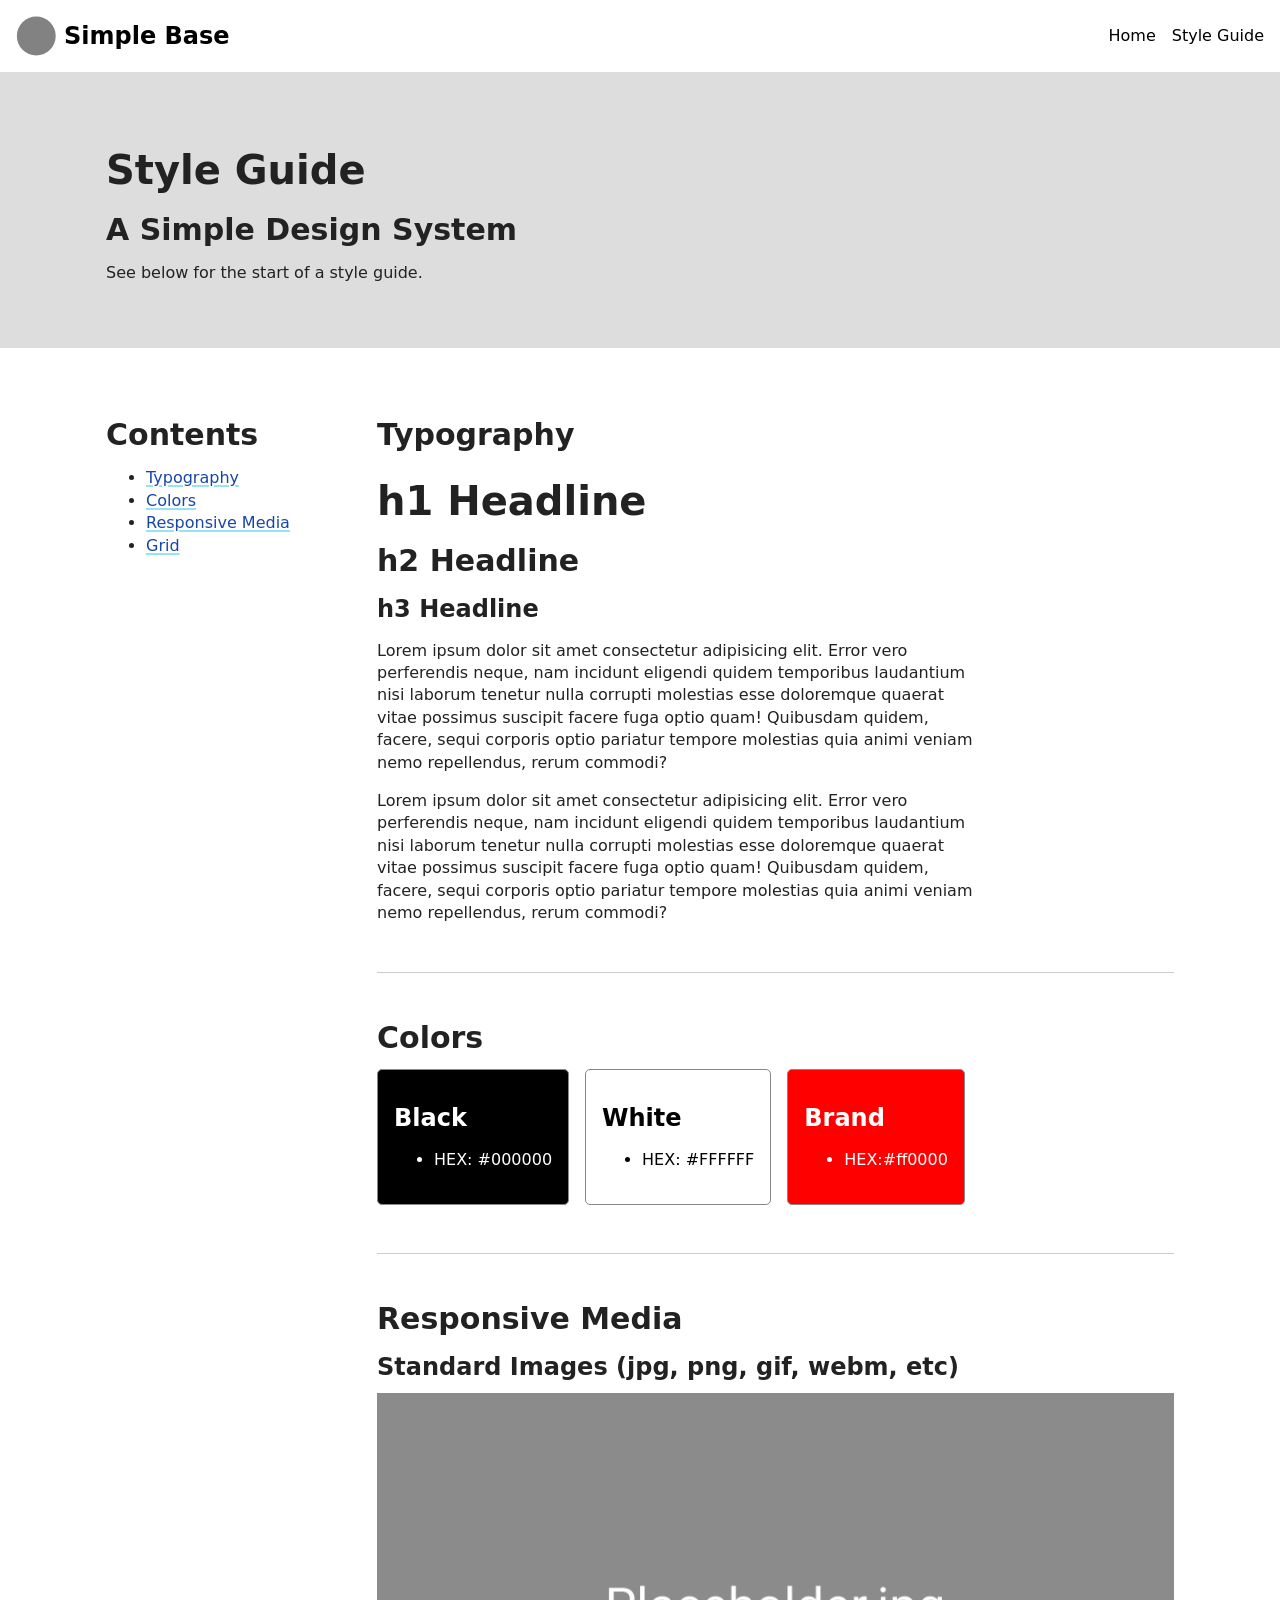
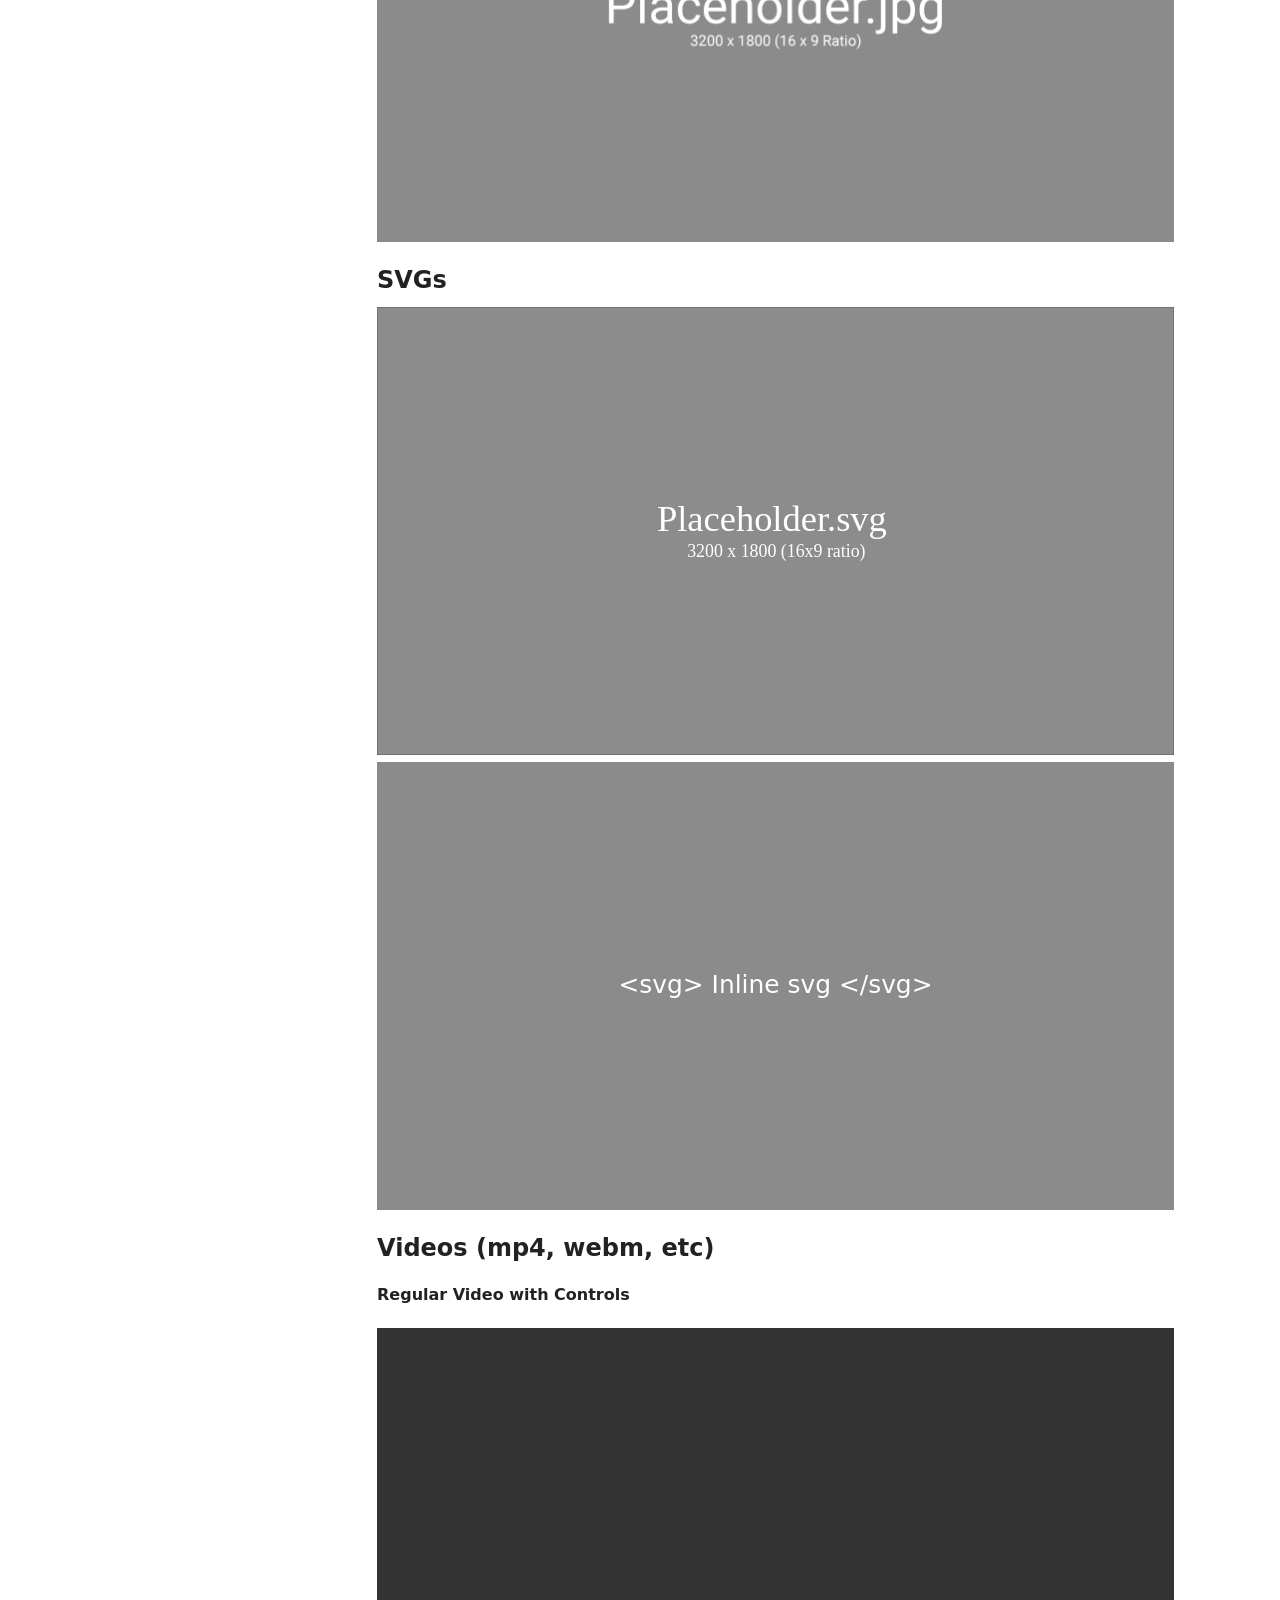
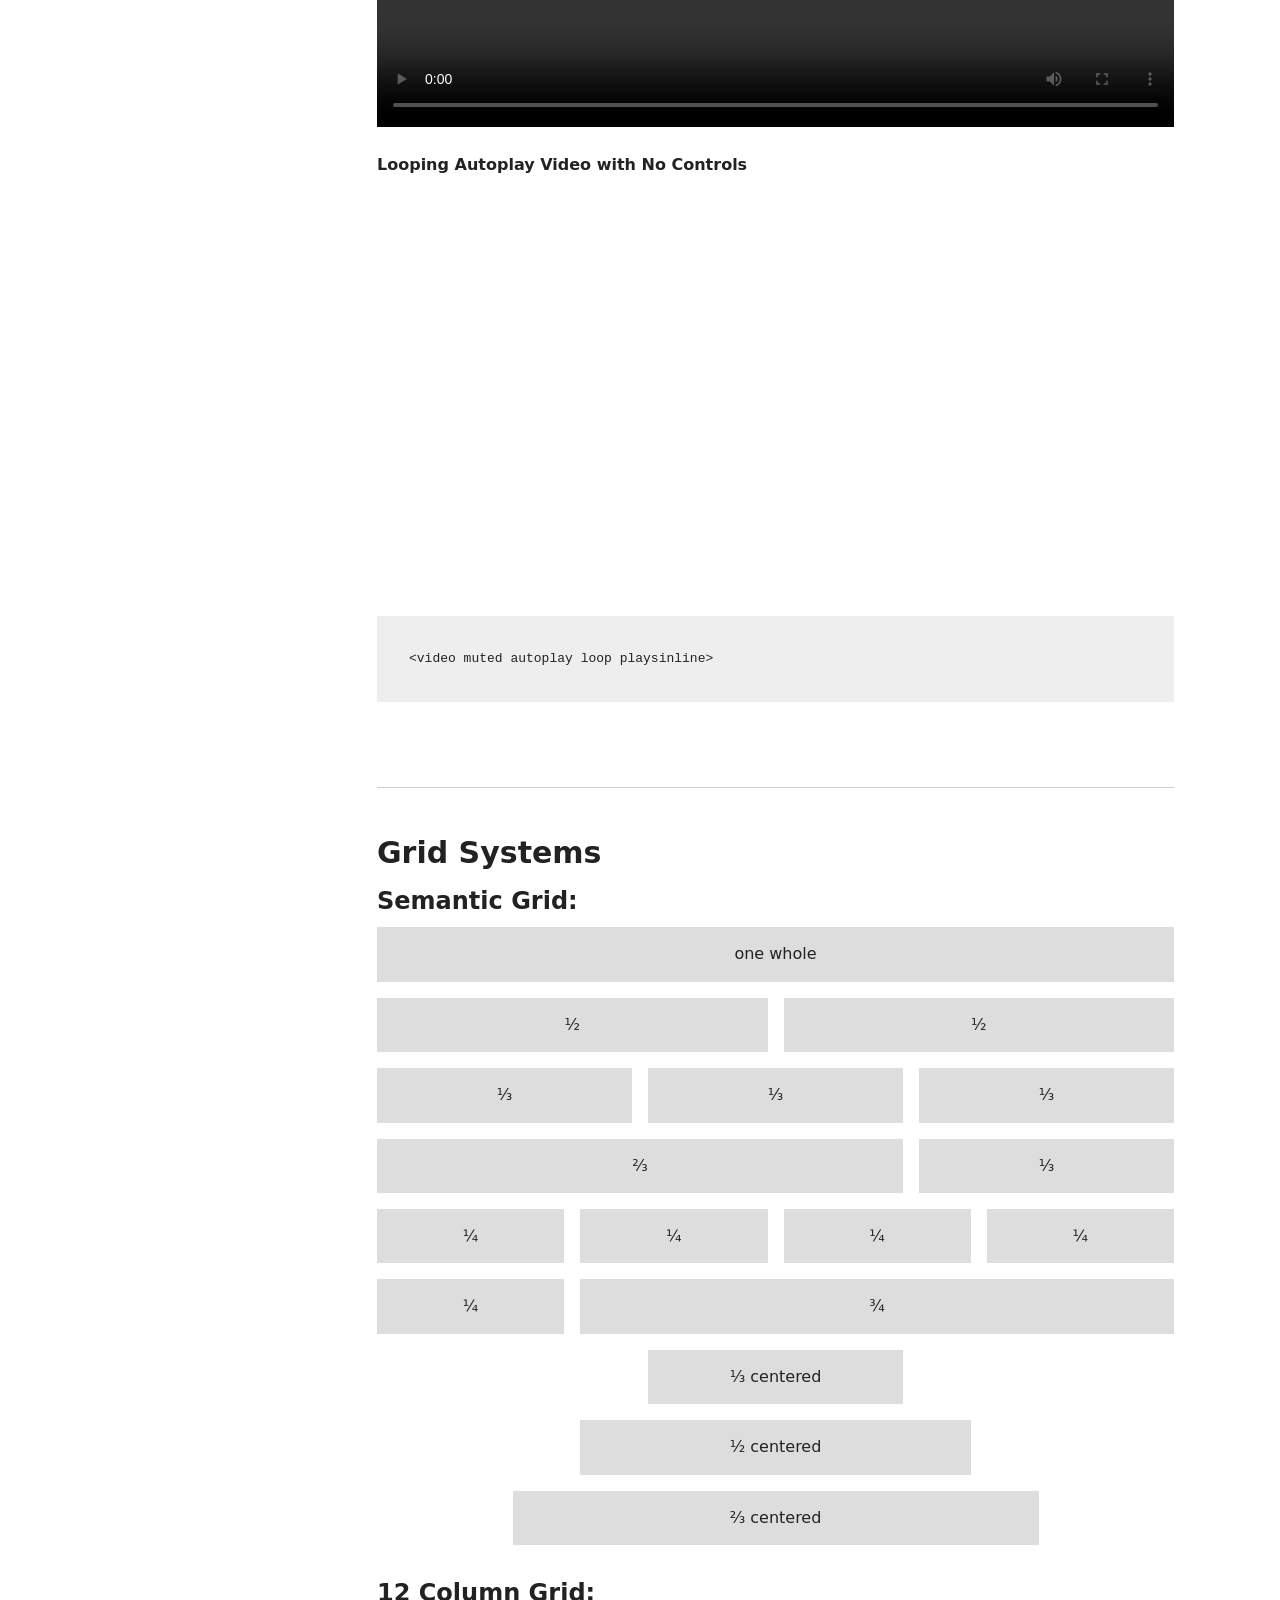
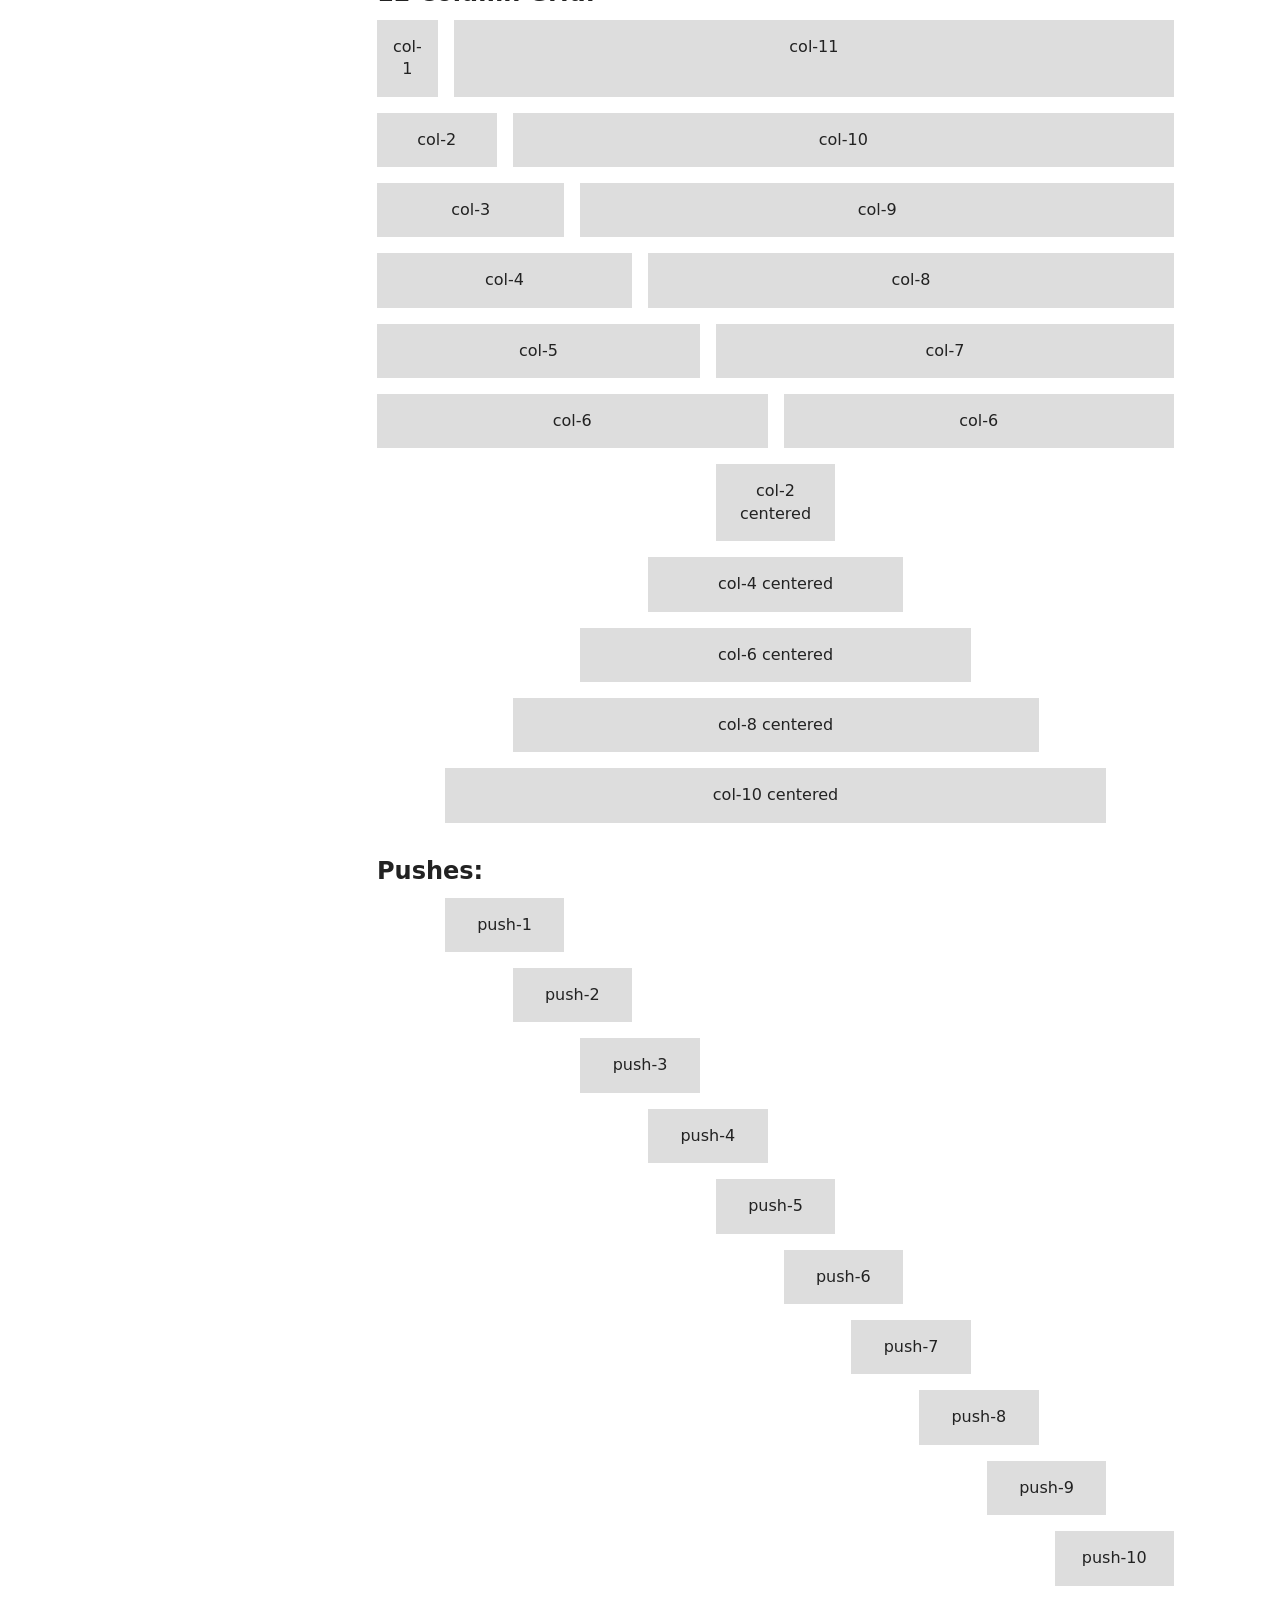
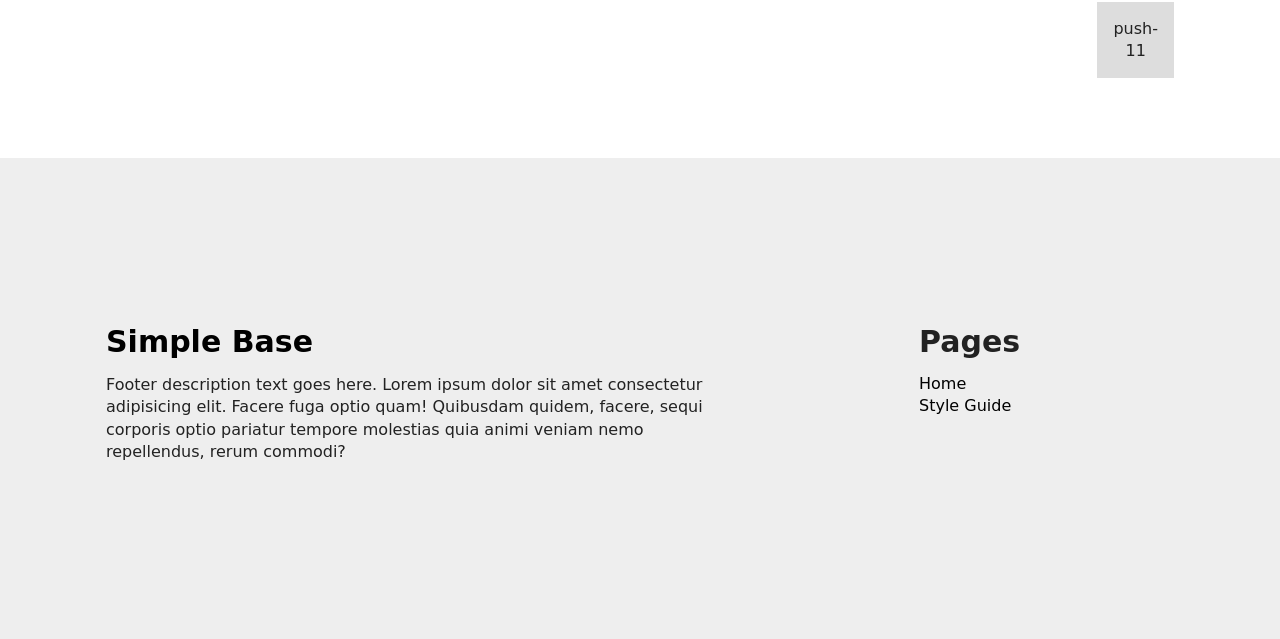
==== styleguide.html @ 4a8087c1 "init" ====
<!DOCTYPE html>
<html lang="en">

<head>
    <meta charset="UTF-8">
    <meta name="viewport" content="width=device-width, initial-scale=1.0">
    <title>Simple Base 2026 | Style Guide</title>
    <meta name="description" content="A simple HTML, CSS, and JS starter template.">

    <!-- MAIN CSS FILE -->
    <link rel="stylesheet" href="css/style.css">

</head>

<body>

    <header class="site-header">
        <div class="site-logo">
            <img src="media/logo.svg" alt="Simple Base Logo" width="40" height="40">
            <h1><a href="index.html">Simple Base</a></h1>
        </div>
        <nav class="site-nav">
            <ul>
                <li><a href="index.html">Home</a></li>
                <li><a href="styleguide.html">Style Guide</a></li>
            </ul>
        </nav>
    </header>

    <main>
        <section class="hero">
            <div class="container">
                <h1>Style Guide</h1>
                <h2>A Simple Design System</h2>
                <p>See below for the start of a style guide.</p>
            </div>
        </section>

        <section>

            <div class="container">
                <div class="row" style="--row-gap: 0;">

                    <!-- ASIDE SIDEBAT AREA -->
                    <div class="col-3">

                        <aside class="sidebar">
                            <nav>
                                <h2>Contents</h2>
                                <ul>
                                    <li><a href="#typography">Typography</a></li>
                                    <li><a href="#colors">Colors</a></li>
                                    <li><a href="#responsivemedia">Responsive Media</a></li>
                                    <li><a href="#grid">Grid</a></li>
                                </ul>
                            </nav>
                        </aside>

                    </div>

                    <!-- MAIN CONTENT AREA -->
                    <div class="col-9">

                        <h2 id="typography">Typography</h2>
                        <h1>h1 Headline</h1>
                        <h2>h2 Headline</h2>
                        <h3>h3 Headline</h3>
                        <p>Lorem ipsum dolor sit amet consectetur adipisicing elit. Error vero perferendis neque, nam
                            incidunt
                            eligendi
                            quidem temporibus laudantium nisi laborum tenetur nulla corrupti molestias esse doloremque
                            quaerat
                            vitae
                            possimus suscipit facere fuga optio quam! Quibusdam quidem, facere, sequi corporis optio
                            pariatur
                            tempore
                            molestias quia animi veniam nemo repellendus, rerum commodi?</p>
                        <p>Lorem ipsum dolor sit amet consectetur adipisicing elit. Error vero perferendis neque, nam
                            incidunt
                            eligendi
                            quidem temporibus laudantium nisi laborum tenetur nulla corrupti molestias esse doloremque
                            quaerat
                            vitae
                            possimus suscipit facere fuga optio quam! Quibusdam quidem, facere, sequi corporis optio
                            pariatur
                            tempore
                            molestias quia animi veniam nemo repellendus, rerum commodi?</p>

                        <hr>
                        <h2 id="colors">Colors</h2>

                        <div class="card-group">

                            <div class="card" style="--card-background-color: #000; --card-text-color: #fff;">
                                <h3>Black</h3>
                                <ul>
                                    <li>HEX: #000000</li>
                                </ul>
                            </div>
                            <div class="card" style="--card-background-color: #fff; --card-text-color: #000;">
                                <h3>White</h3>
                                <ul>
                                    <li>HEX: #FFFFFF</li>
                                </ul>
                            </div>
                            <div class="card" style="--card-background-color: #f00; --card-text-color: #fff;">
                                <h3>Brand</h3>
                                <ul>
                                    <li>HEX:#ff0000</li>
                                </ul>
                            </div>
                        </div>


                        <hr>

                        <h2 id="responsivemedia">Responsive Media</h2>

                        <h3>Standard Images (jpg, png, gif, webm, etc)</h3>
                        <img src="media/placeholder-3200x1800.jpg" alt="Placeholder Image" width="3200" height="1800">


                        <h3>SVGs</h3>
                        <img src="media/placeholder-3200x1800.svg" alt="Placeholder SVG" width="3200" height="1800">
                        <svg width="3200" height="1800" viewBox="0 0 3200 1800" xmlns="http://www.w3.org/2000/svg">
                            <rect width="3200" height="1800" fill="#8b8b8b" />
                            <text x="50%" y="50%" dominant-baseline="middle" text-anchor="middle" font-size="100"
                                fill="#fff">&lt;svg&gt; Inline
                                svg &lt;/svg&gt;</text>
                        </svg>

                        <h3>Videos (mp4, webm, etc)</h3>

                        <h4>Regular Video with Controls</h4>
                        <video width="1920" height="1080" controls>
                            <source src="media/placeholder-1920x1080.mp4" type="video/mp4">
                        </video>

                        <h4>Looping Autoplay Video with No Controls</h4>
                        <video width="1920" height="1080" muted autoplay loop playsinline>
                            <source src="media/placeholder-1920x1080.mp4" type="video/mp4">
                        </video>
                        <pre><code>
&lt;video muted autoplay loop playsinline&gt;
                        </code>
                        </pre>

                        <hr>

                        <h2 id="grid">Grid Systems</h2>

                        <div class="demo">

                            <h3>Semantic Grid:</h3>

                            <div class="row">
                                <div class="one-whole">one whole</div>
                            </div>

                            <div class="row">
                                <div class="one-half">&frac12;</div>
                                <div class="one-half">&frac12;</div>
                            </div>

                            <div class="row">
                                <div class="one-third">&frac13;</div>
                                <div class="one-third">&frac13;</div>
                                <div class="one-third">&frac13;</div>
                            </div>

                            <div class="row">
                                <div class="two-thirds">&frac23;</div>
                                <div class="one-third">&frac13;</div>
                            </div>

                            <div class="row">
                                <div class="one-fourth">&frac14;</div>
                                <div class="one-fourth">&frac14;</div>
                                <div class="one-fourth">&frac14;</div>
                                <div class="one-fourth">&frac14;</div>
                            </div>

                            <div class="row">
                                <div class="one-fourth">&frac14;</div>
                                <div class="three-fourths">&frac34;</div>
                            </div>

                            <div class="row">
                                <div class="one-third centered">&frac13; centered</div>
                            </div>

                            <div class="row">
                                <div class="one-half centered">&frac12; centered</div>
                            </div>

                            <div class="row">
                                <div class="two-thirds centered">&frac23; centered</div>
                            </div>

                            <h3>12 Column Grid:</h3>
                            <div class="row">
                                <div class="col-1">col-1</div>
                                <div class="col-11">col-11</div>
                            </div>

                            <div class="row">
                                <div class="col-2">col-2</div>
                                <div class="col-10">col-10</div>
                            </div>

                            <div class="row">
                                <div class="col-3">col-3</div>
                                <div class="col-9">col-9</div>
                            </div>

                            <div class="row">
                                <div class="col-4">col-4</div>
                                <div class="col-8">col-8</div>
                            </div>

                            <div class="row">
                                <div class="col-5">col-5</div>
                                <div class="col-7">col-7</div>
                            </div>

                            <div class="row">
                                <div class="col-6">col-6</div>
                                <div class="col-6">col-6</div>
                            </div>

                            <div class="row">
                                <div class="col-2 centered">col-2 centered</div>
                            </div>

                            <div class="row">
                                <div class="col-4 centered">col-4 centered</div>
                            </div>

                            <div class="row">
                                <div class="col-6 centered">col-6 centered</div>
                            </div>

                            <div class="row">
                                <div class="col-8 centered">col-8 centered</div>
                            </div>

                            <div class="row">
                                <div class="col-10 centered">col-10 centered</div>
                            </div>

                            <h3>Pushes:</h3>

                            <div class="row">
                                <div class="col-2 push-1">push-1</div>
                            </div>

                            <div class="row">
                                <div class="col-2 push-2">push-2</div>
                            </div>

                            <div class="row">
                                <div class="col-2 push-3">push-3</div>
                            </div>

                            <div class="row">
                                <div class="col-2 push-4">push-4</div>
                            </div>

                            <div class="row">
                                <div class="col-2 push-5">push-5</div>
                            </div>

                            <div class="row">
                                <div class="col-2 push-6">push-6</div>
                            </div>

                            <div class="row">
                                <div class="col-2 push-7">push-7</div>
                            </div>

                            <div class="row">
                                <div class="col-2 push-8">push-8</div>
                            </div>

                            <div class="row">
                                <div class="col-2 push-9">push-9</div>
                            </div>

                            <div class="row">
                                <div class="col-2 push-10">push-10</div>
                            </div>

                            <div class="row">
                                <div class="col-1 push-11">push-11</div>
                            </div>

                        </div>


                    </div>

                </div>
            </div>


        </section>

    </main>

    <footer class="site-footer">
        <div class="container">
            <div class="row">
                <div class="col-9">
                    <div class="footer-about">
                        <h2><a href="index.html">Simple Base</a></h2>
                        <p>Footer description text goes here. Lorem ipsum dolor sit amet consectetur adipisicing elit.
                            Facere
                            fuga
                            optio quam! Quibusdam quidem, facere, sequi corporis optio pariatur
                            tempore
                            molestias quia animi veniam nemo repellendus, rerum commodi?</p>
                    </div>
                </div>
                <div class="col-3">
                    <h2>Pages</h2>
                    <nav class="footer-nav">
                        <ul>
                            <li><a href="index.html">Home</a></li>
                            <li><a href="styleguide.html">Style Guide</a></li>
                        </ul>
                    </nav>
                </div>
            </div>


        </div>
    </footer>

    <!-- MAIN JS FILE -->
    <script src="js/script.js"></script>

</body>

</html>
---- css/style.css ----
/* TABLE OF CONTENTS / CSS PARTIALS */

/* -----------------------------------------------*/
/* ------------- GLOBALS -------------------------*/
/* -----------------------------------------------*/

@import url('partials/global-variables.css');
/* ---- SET MAIN COLORS, FONTS, SIZING UNITS */

@import url('partials/global-resets.css');
/* ---- BODY MARGIN, BOX-SIZING, & SMOOTH SCROLLING */

@import url('partials/global-colors.css');
/* ---- SET MAIN TEXT COLOR, BODY BG COLOR, LINK COLORS */

@import url('partials/global-typography.css');
/* ---- SET MAIN BODY FONT, HEADING FONTS, SIZES, LINE HEIGHTS, etc */

@import url('partials/global-media.css');
/* ---- RESPONSIVE IMAGES, SVG's, and VIDEO */

@import url('partials/global-helpers.css');
/* ---- HIDE-VISUALLY, CENTER TEXT, ETC */


/* -----------------------------------------------*/
/* ------------- LAYOUT --------------------------*/
/* -----------------------------------------------*/

@import url('partials/global-containers.css');
@import url('partials/global-grid.css');

/* -----------------------------------------------*/
/* ------------- STRUCTURE -----------------------*/
/* -----------------------------------------------*/

@import url('partials/global-structure.css');

/* -----------------------------------------------*/
/* ------------- COMPONENTS ----------------------*/
/* -----------------------------------------------*/

@import url('partials/ui-buttons.css');
@import url('partials/ui-cards.css');

/* -----------------------------------------------*/
/* ------------- ANIMATIONS ----------------------*/
/* -----------------------------------------------*/

/* @import url('partials/animations.css'); */

/* -----------------------------------------------*/
/* ------------- CUSTOM STYLES -------------------*/
/* -----------------------------------------------*/
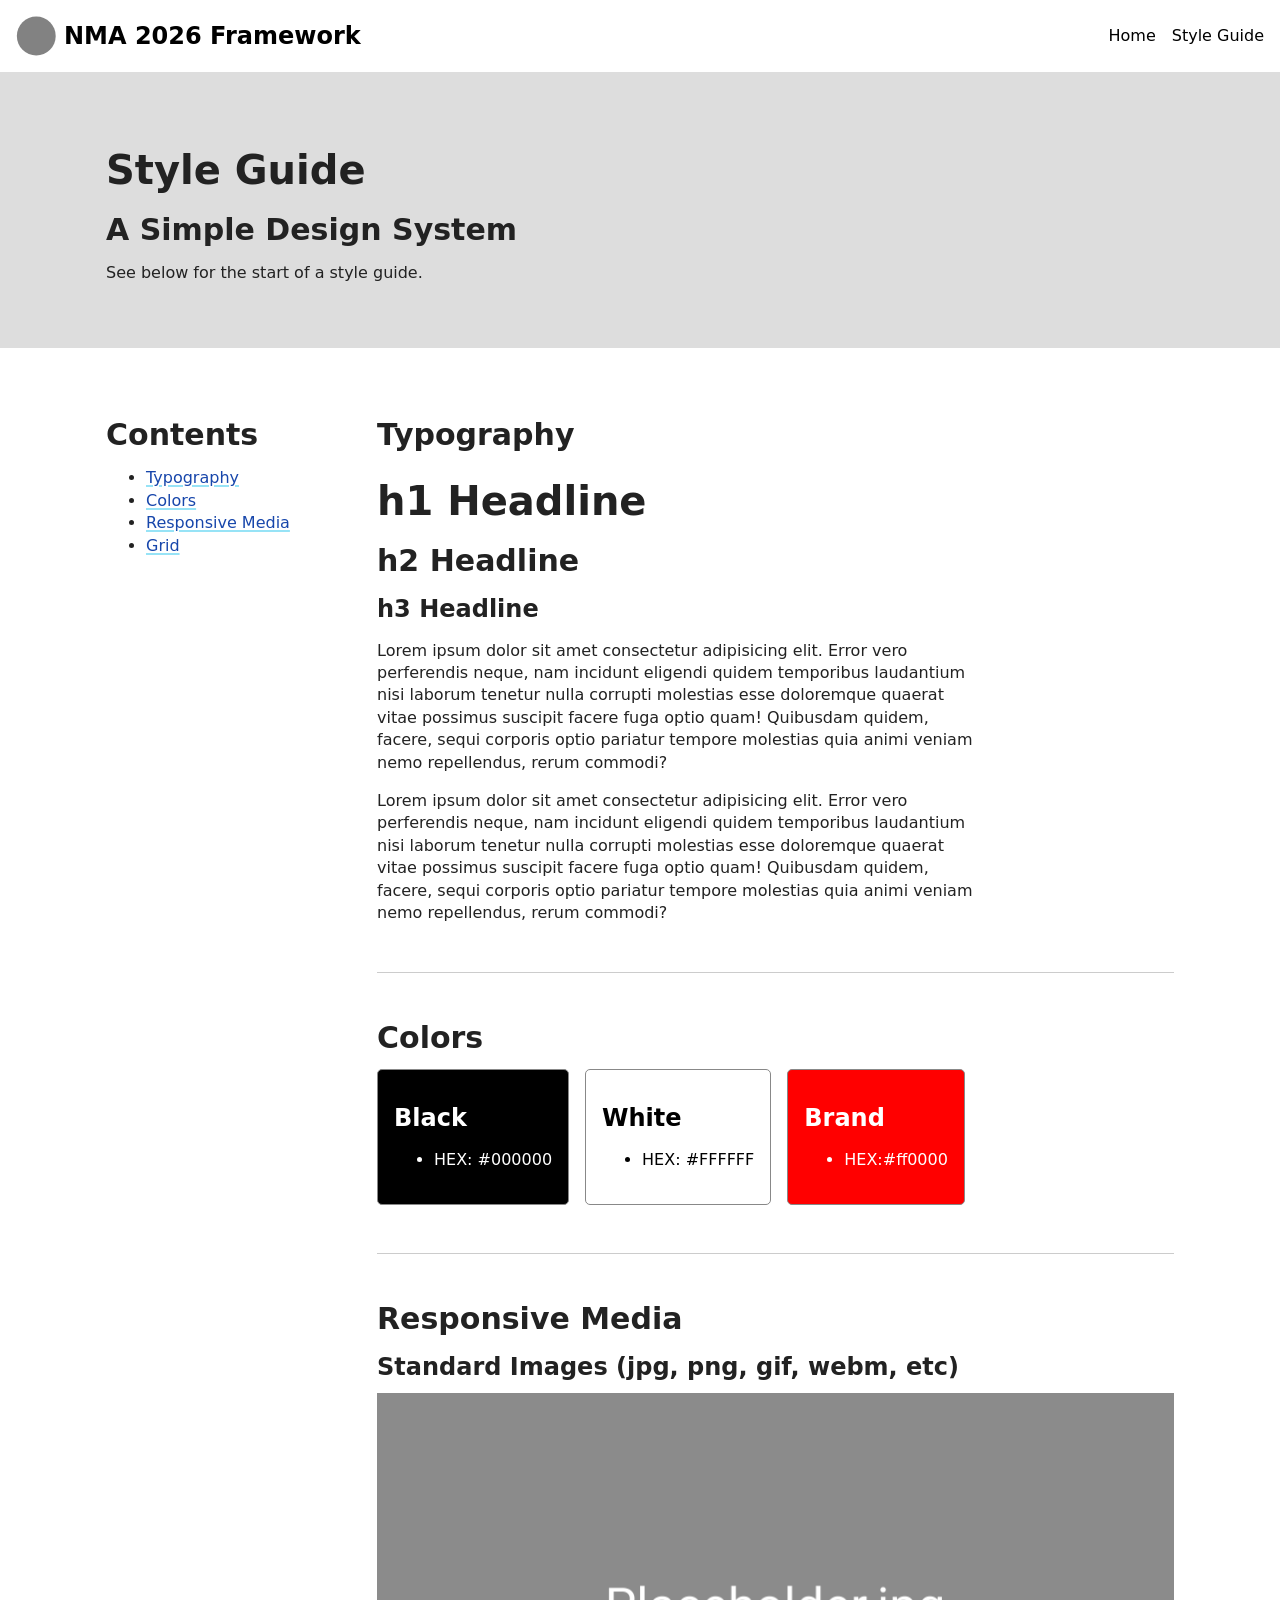
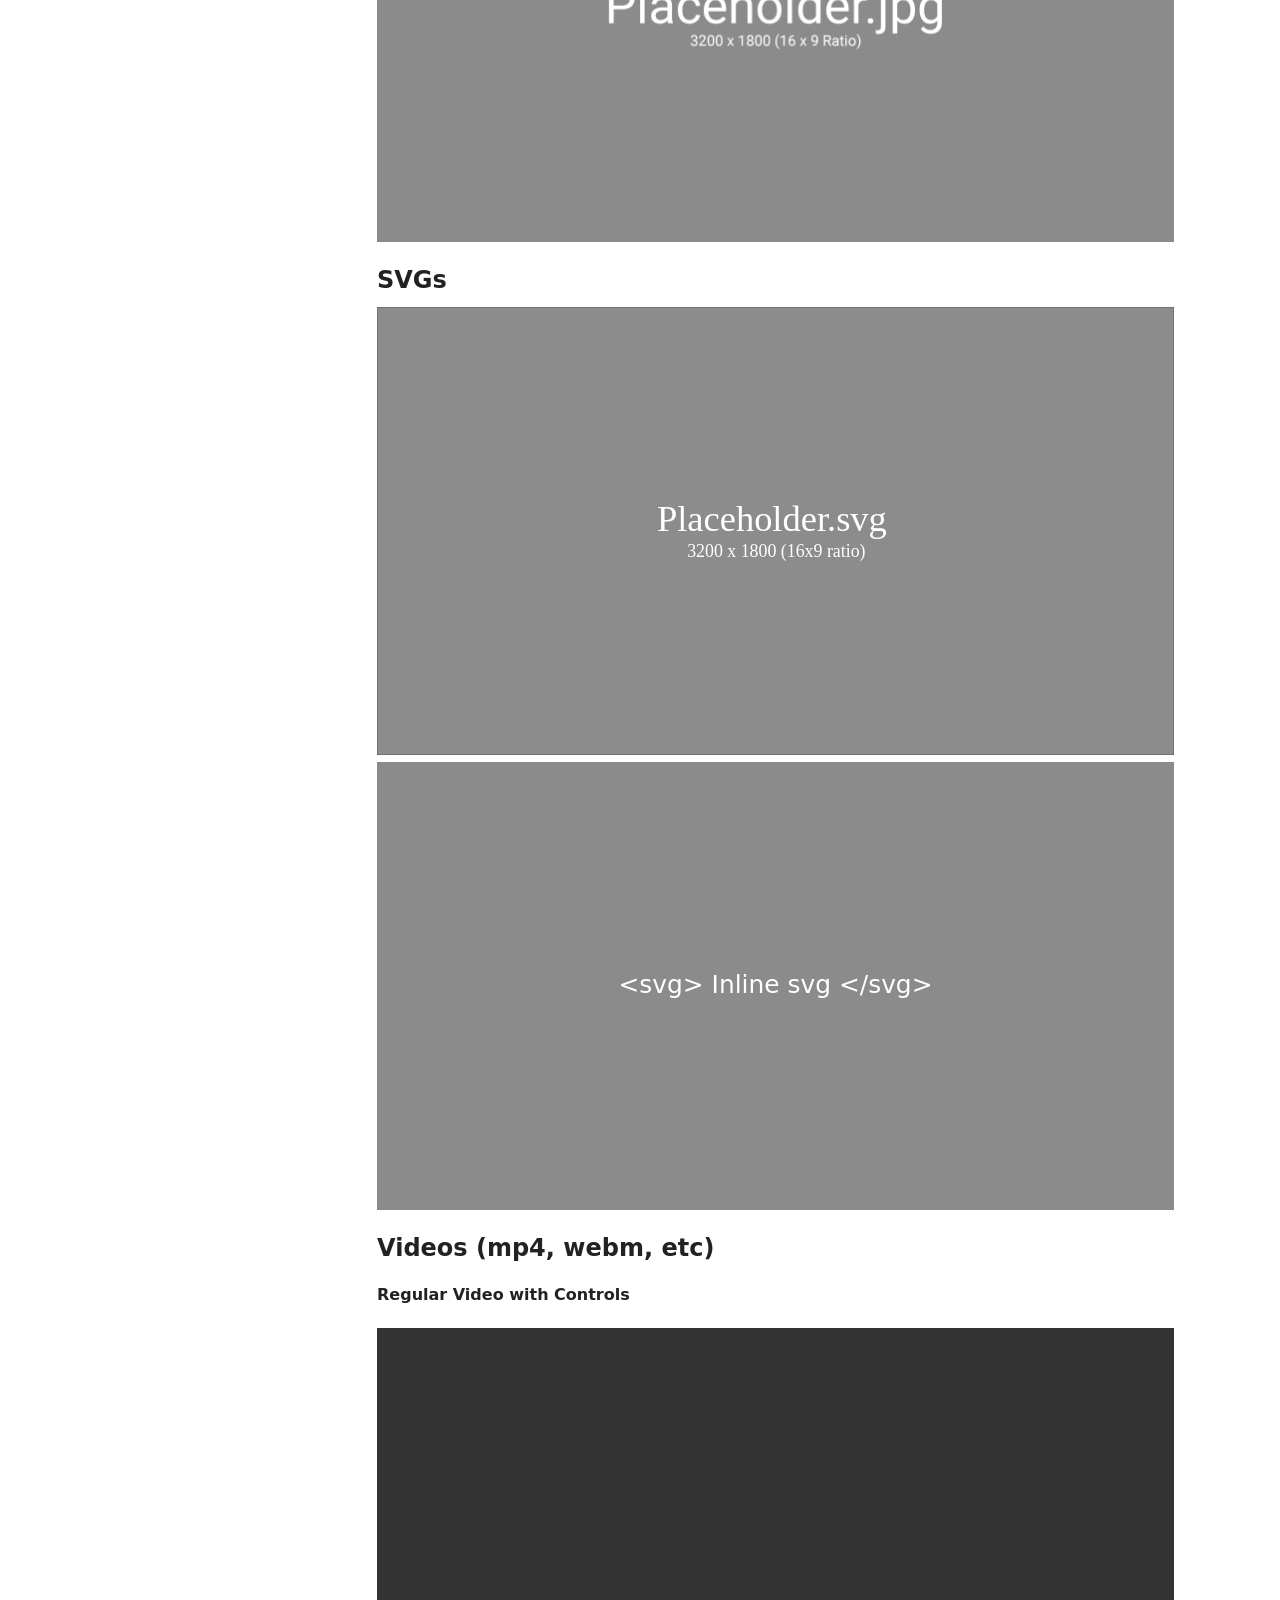
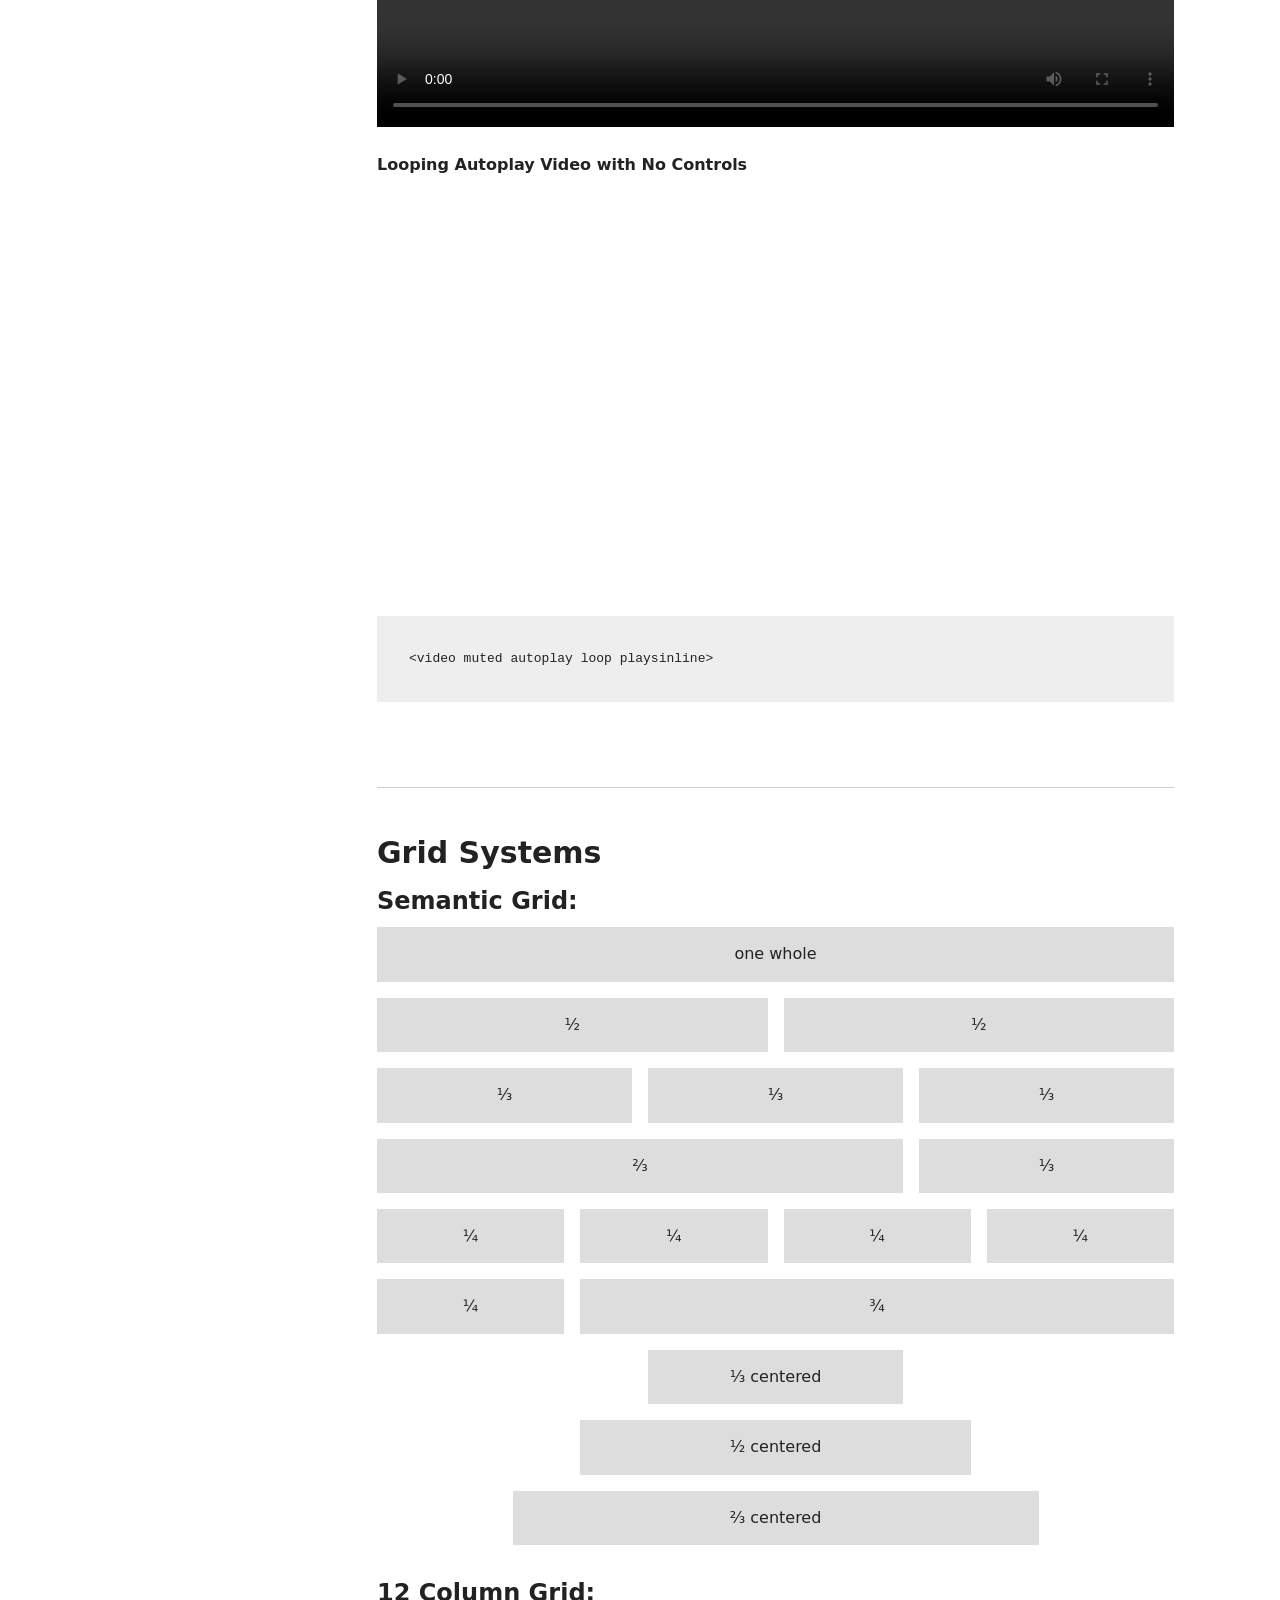
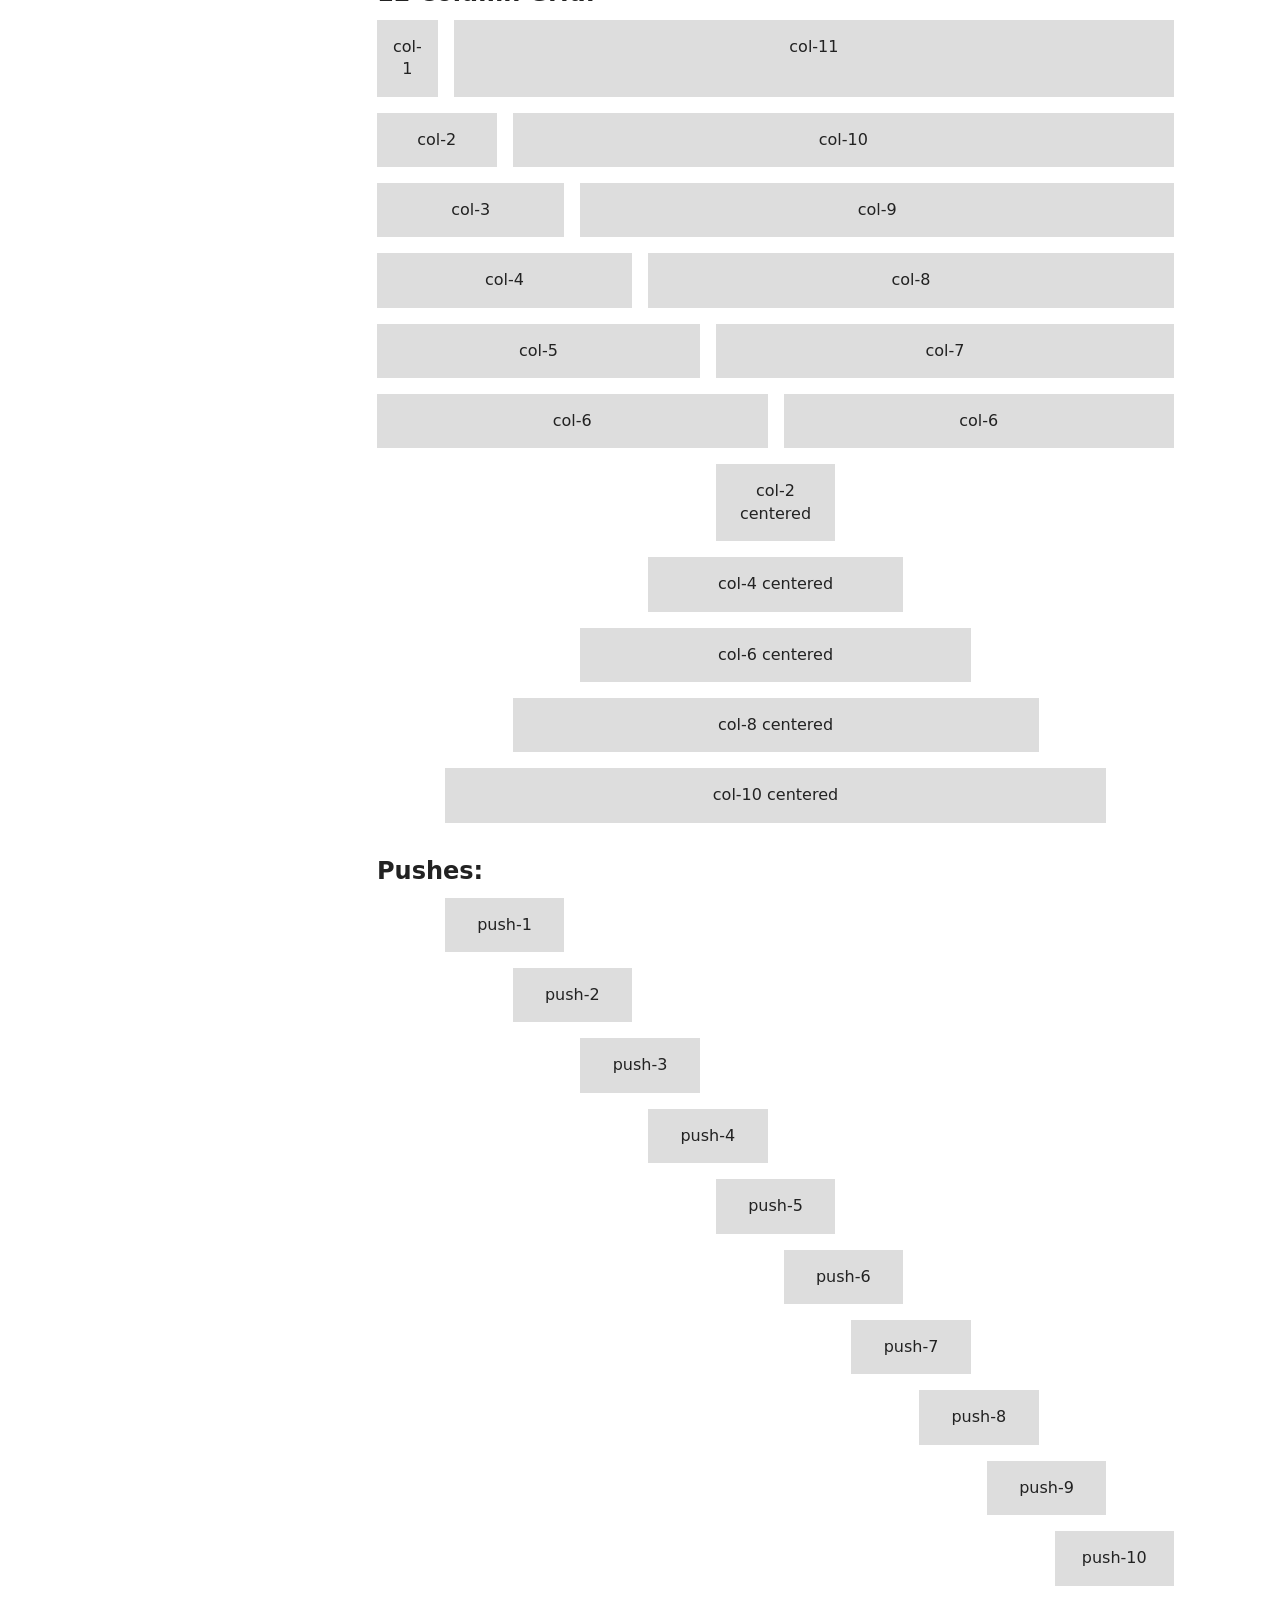
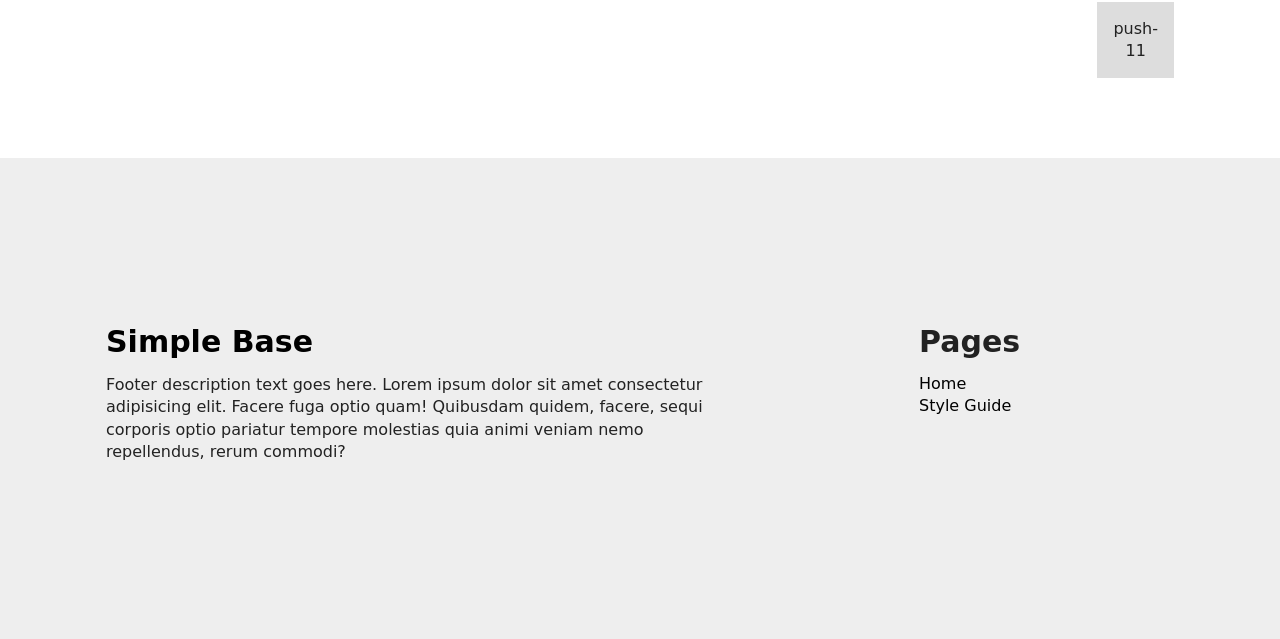
==== commit 41464367: "Update titles and logos to reflect NMA 2026 Framework branding" ====
--- a/styleguide.html
+++ b/styleguide.html
@@ -16,10 +16,18 @@
 
     <header class="site-header">
         <div class="site-logo">
-            <img src="media/logo.svg" alt="Simple Base Logo" width="40" height="40">
-            <h1><a href="index.html">Simple Base</a></h1>
+            <img src="media/logo.svg" alt="NMA 2026 Framework Logo" width="40" height="40">
+            <h1><a href="index.html">NMA 2026 Framework</a></h1>
         </div>
-        <nav class="site-nav">
+        <nav class="site-nav mobile-menu" data-navstate="closed">
+            <button class="menu-button">
+                <svg class="menu-button-navicon rotate-to-x squish-to-x" width="30" height="24">
+                    <rect class="top-line" x="0" y="0" height="4" width="30"></rect>
+                    <rect class="mid-line" x="0" y="10" height="4" width="30"></rect>
+                    <rect class="bot-line" x="0" y="20" height="4" width="30"></rect>
+                </svg>
+                <span class="menu-button-text">Menu</span>
+            </button>
             <ul>
                 <li><a href="index.html">Home</a></li>
                 <li><a href="styleguide.html">Style Guide</a></li>
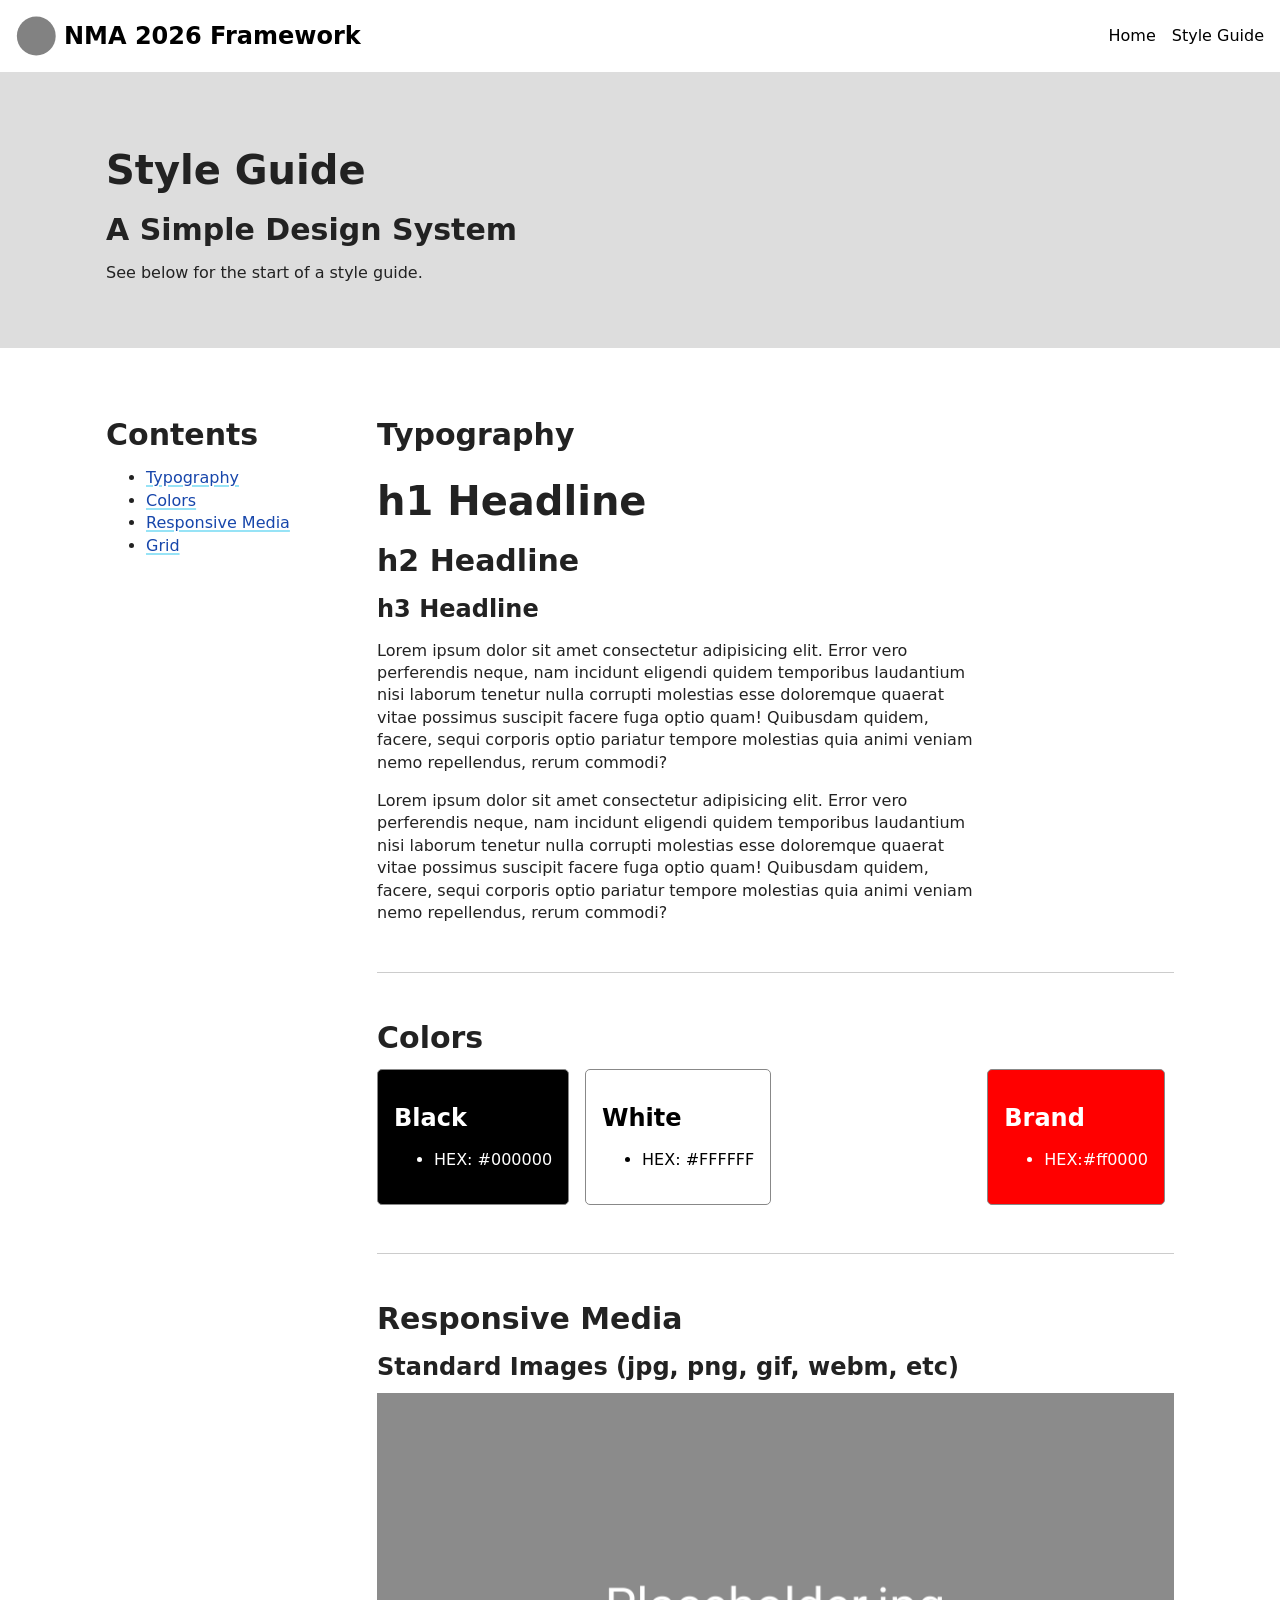
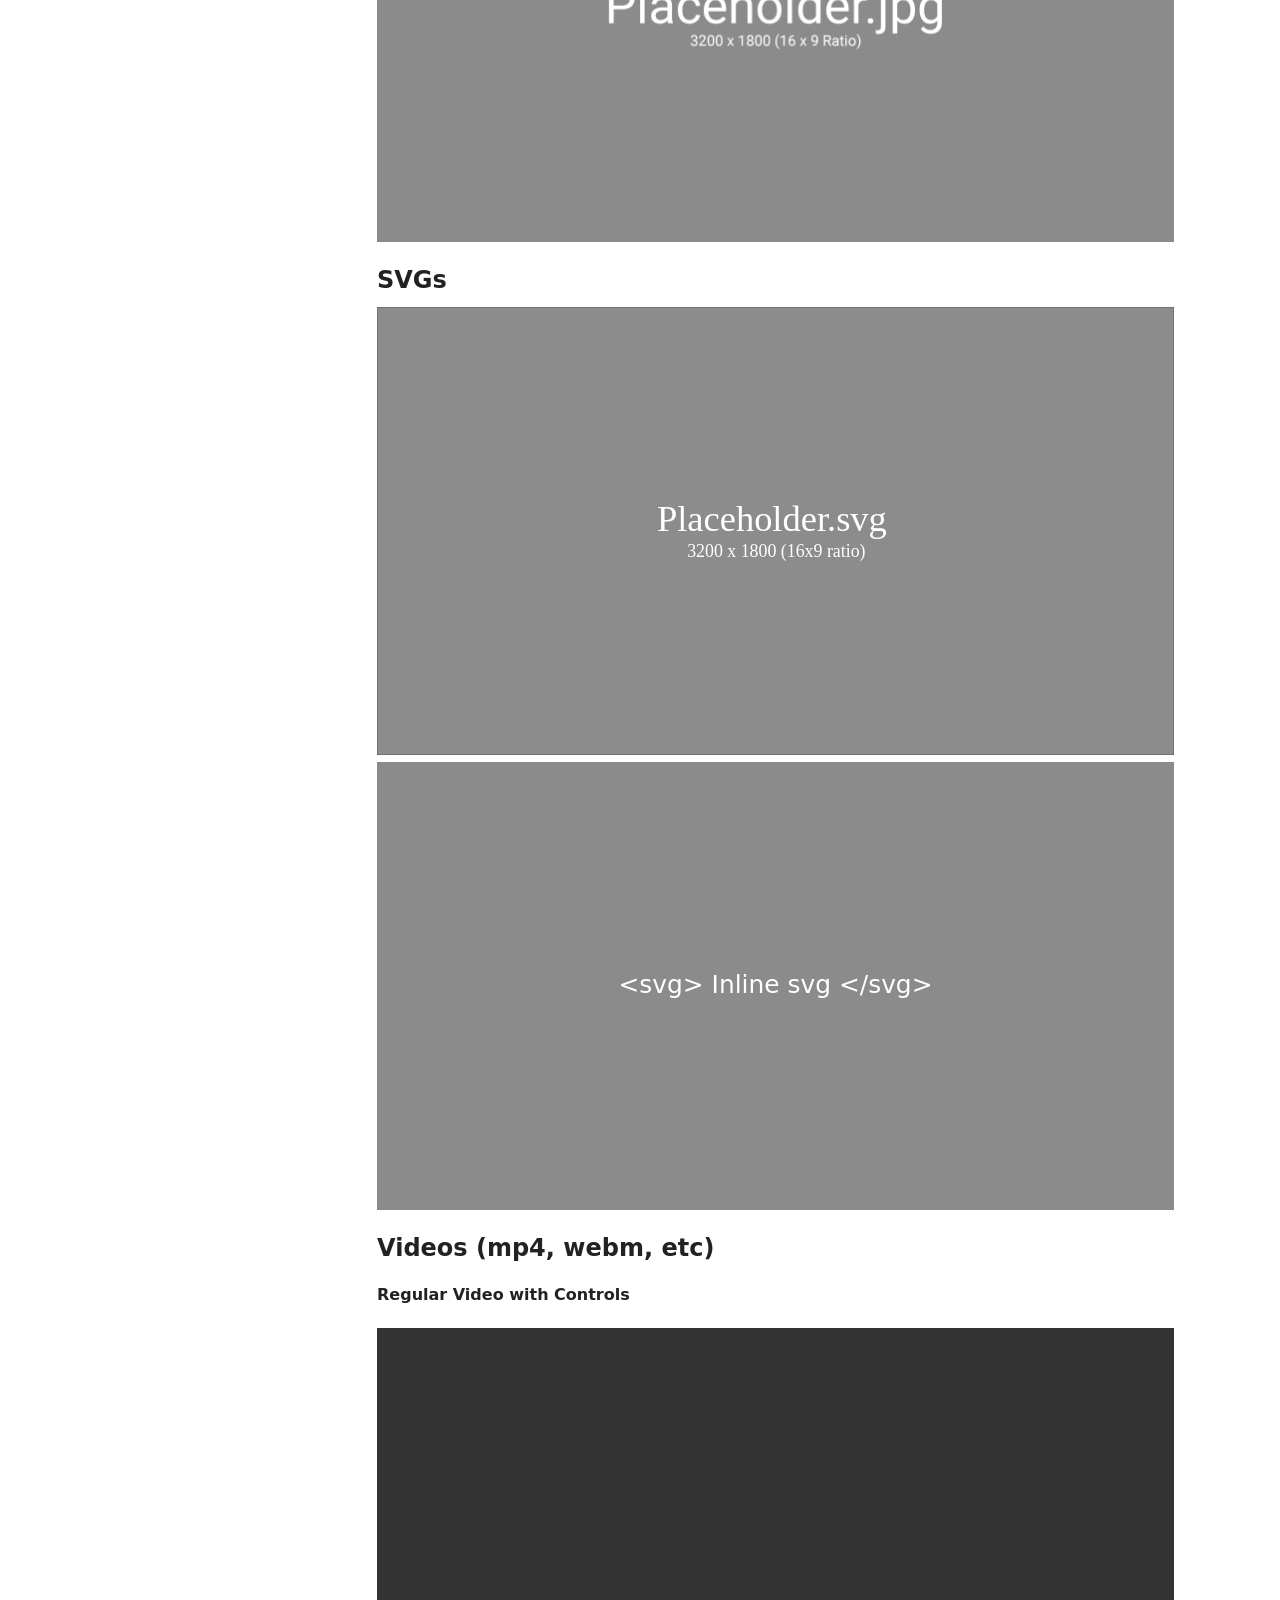
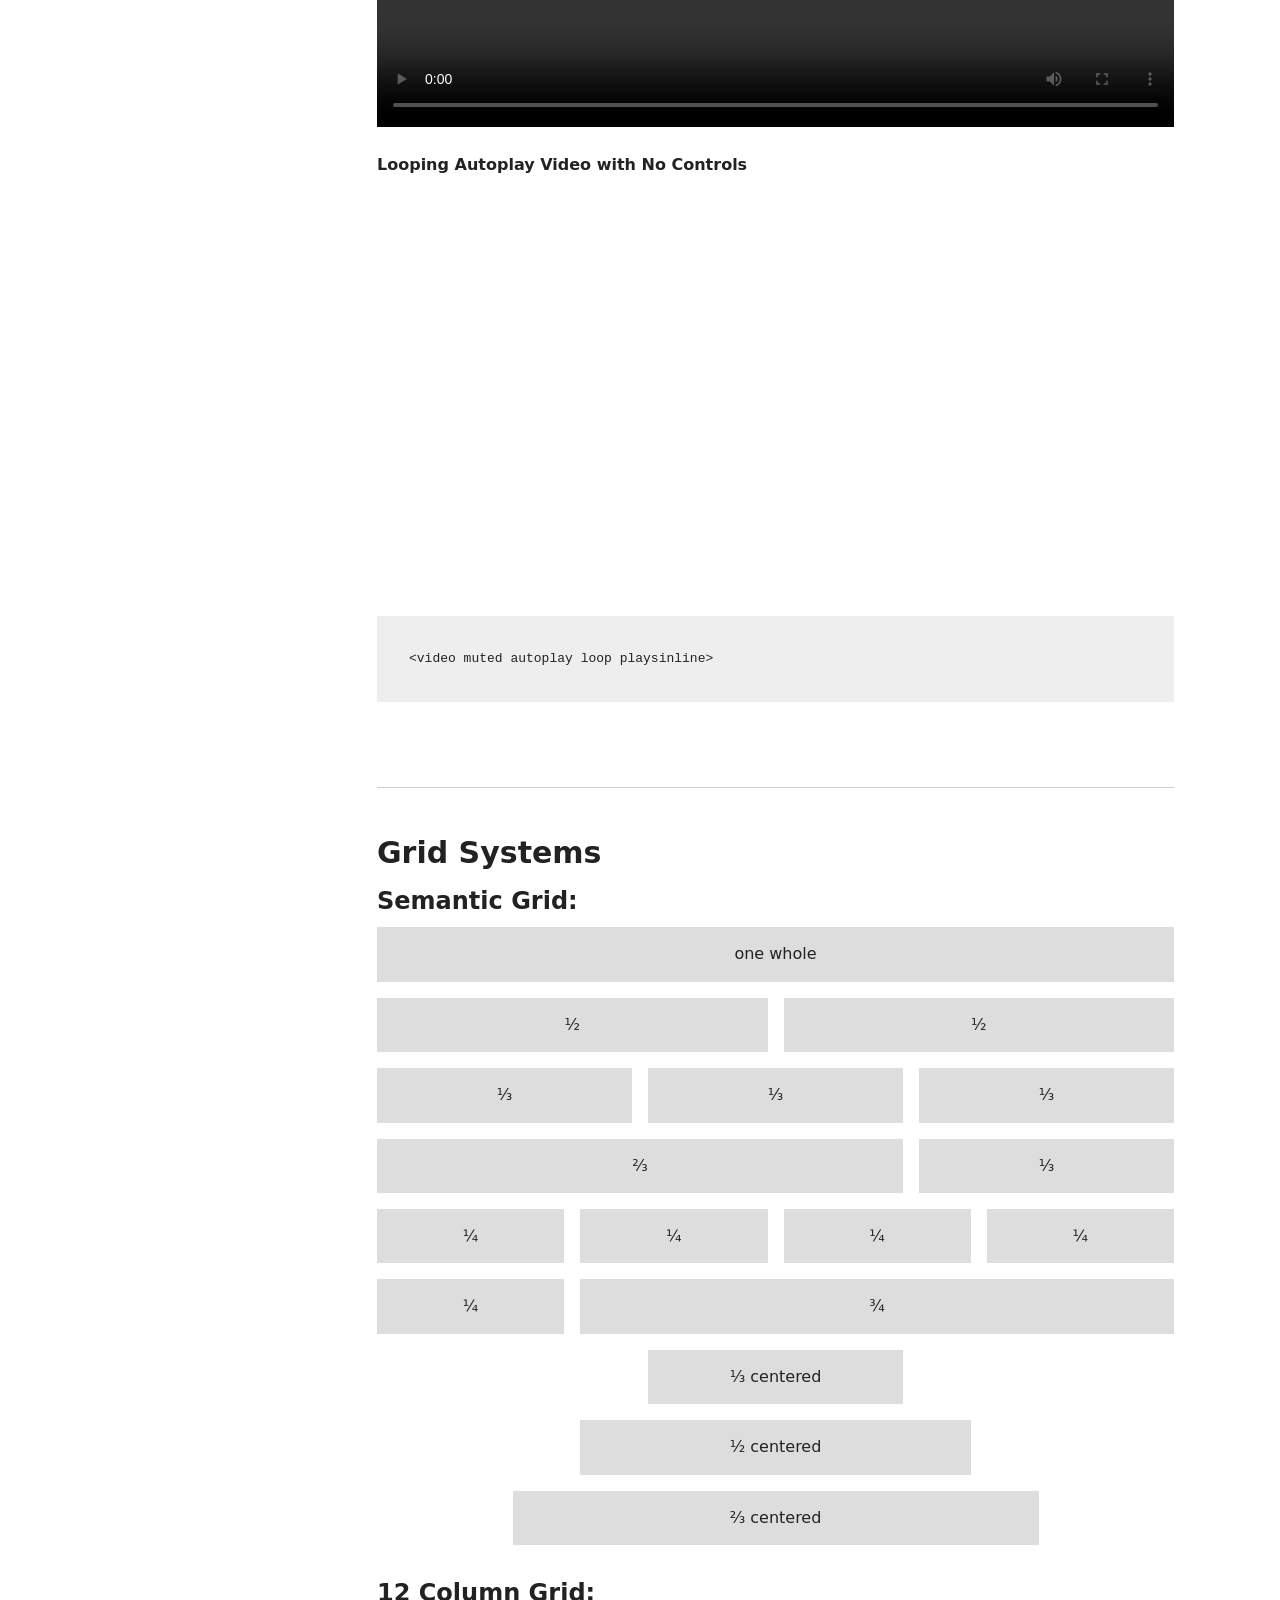
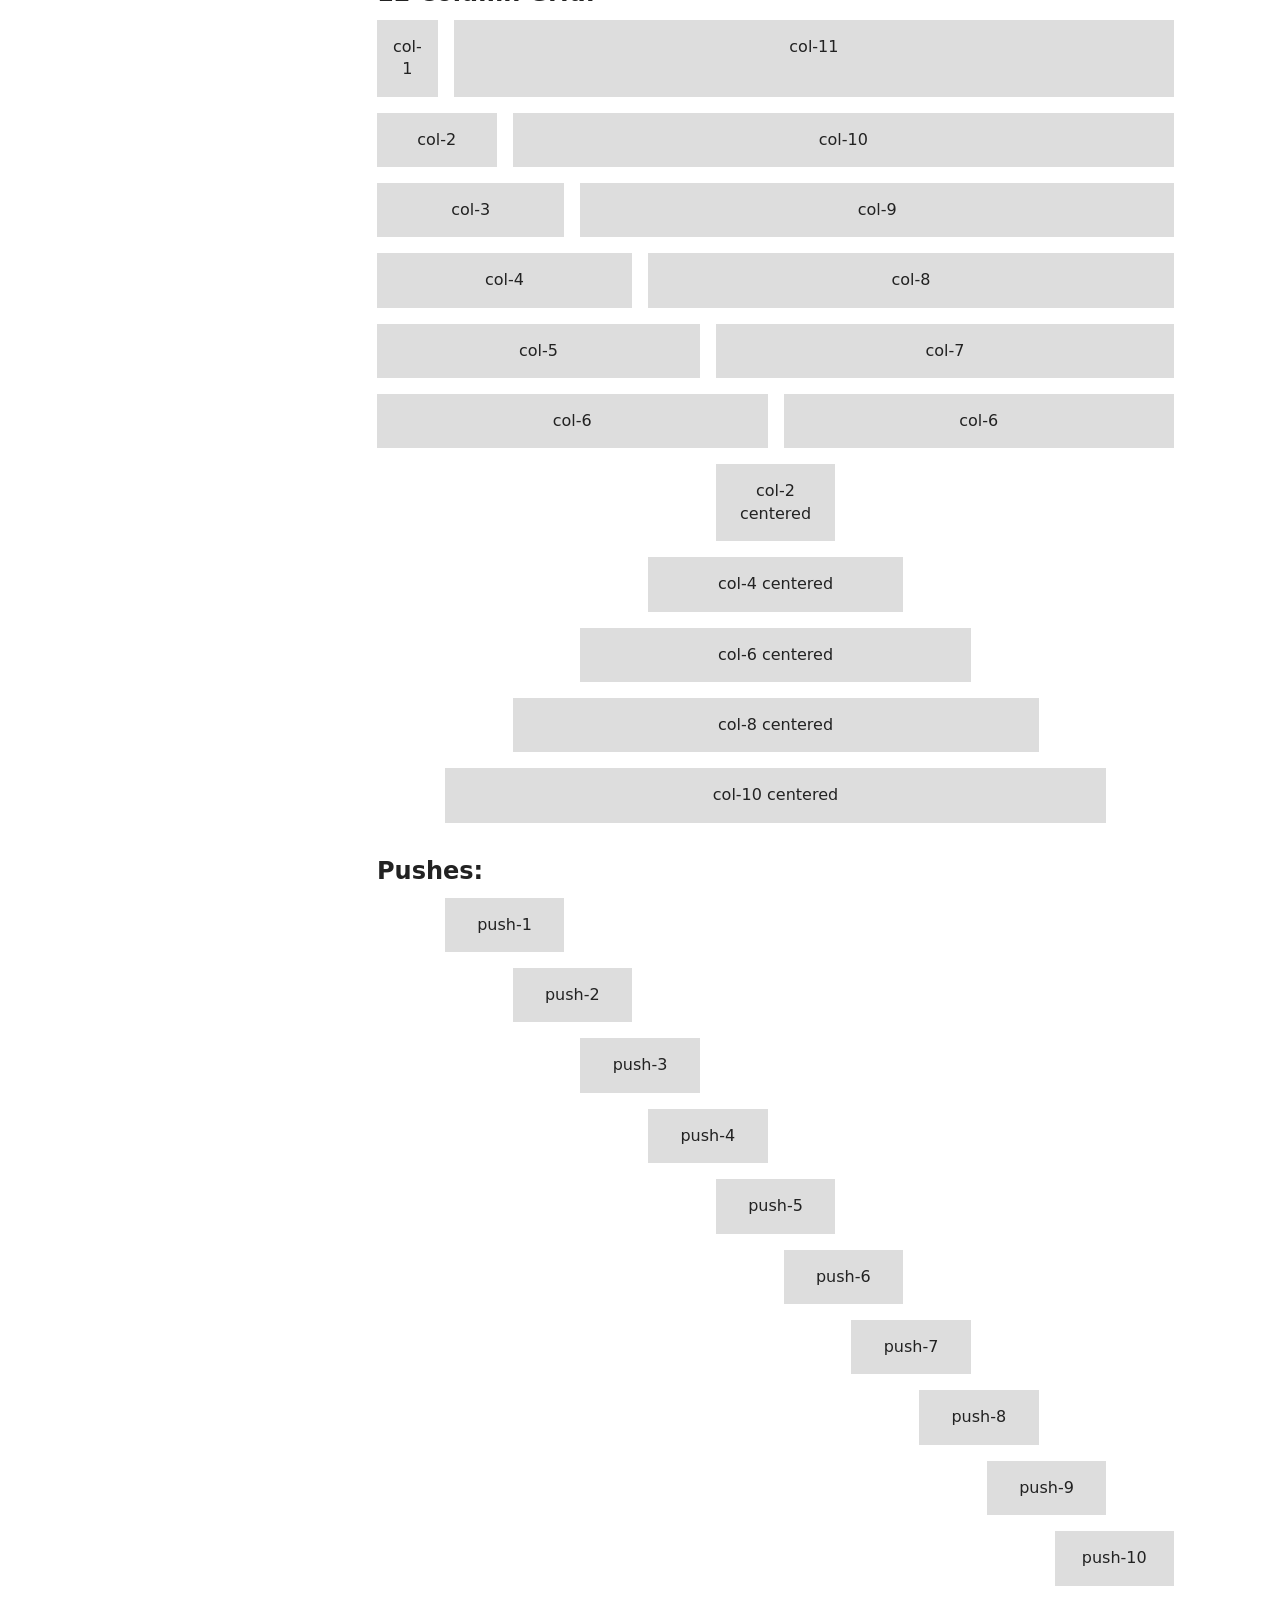
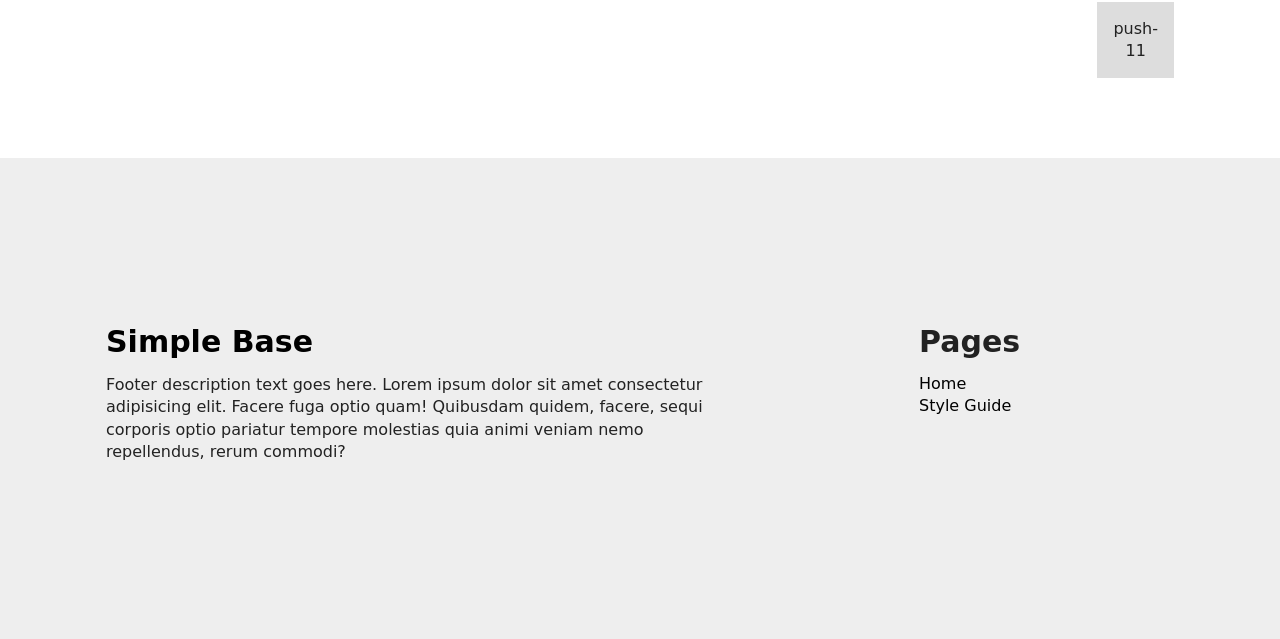
==== commit 70a00a4d: "made site header web component" ====
--- a/styleguide.html
+++ b/styleguide.html
@@ -14,26 +14,7 @@
 
 <body>
 
-    <header class="site-header">
-        <div class="site-logo">
-            <img src="media/logo.svg" alt="NMA 2026 Framework Logo" width="40" height="40">
-            <h1><a href="index.html">NMA 2026 Framework</a></h1>
-        </div>
-        <nav class="site-nav mobile-menu" data-navstate="closed">
-            <button class="menu-button">
-                <svg class="menu-button-navicon rotate-to-x squish-to-x" width="30" height="24">
-                    <rect class="top-line" x="0" y="0" height="4" width="30"></rect>
-                    <rect class="mid-line" x="0" y="10" height="4" width="30"></rect>
-                    <rect class="bot-line" x="0" y="20" height="4" width="30"></rect>
-                </svg>
-                <span class="menu-button-text">Menu</span>
-            </button>
-            <ul>
-                <li><a href="index.html">Home</a></li>
-                <li><a href="styleguide.html">Style Guide</a></li>
-            </ul>
-        </nav>
-    </header>
+    <site-header></site-header>
 
     <main>
         <section class="hero">
@@ -111,7 +92,8 @@
                                     <li>HEX: #FFFFFF</li>
                                 </ul>
                             </div>
-                            <div class="card" style="--card-background-color: #f00; --card-text-color: #fff;">
+                            <div class="card animate-on-scroll"
+                                style="--card-background-color: #f00; --card-text-color: #fff;">
                                 <h3>Brand</h3>
                                 <ul>
                                     <li>HEX:#ff0000</li>
@@ -345,7 +327,7 @@
     </footer>
 
     <!-- MAIN JS FILE -->
-    <script src="js/script.js"></script>
+    <script src="js/script.js" type="module"></script>
 
 </body>
 
--- a/css/style.css
+++ b/css/style.css
@@ -47,7 +47,7 @@
 /* ------------- ANIMATIONS ----------------------*/
 /* -----------------------------------------------*/
 
-/* @import url('partials/animations.css'); */
+@import url('partials/ui-animations.css');
 
 /* -----------------------------------------------*/
 /* ------------- CUSTOM STYLES -------------------*/
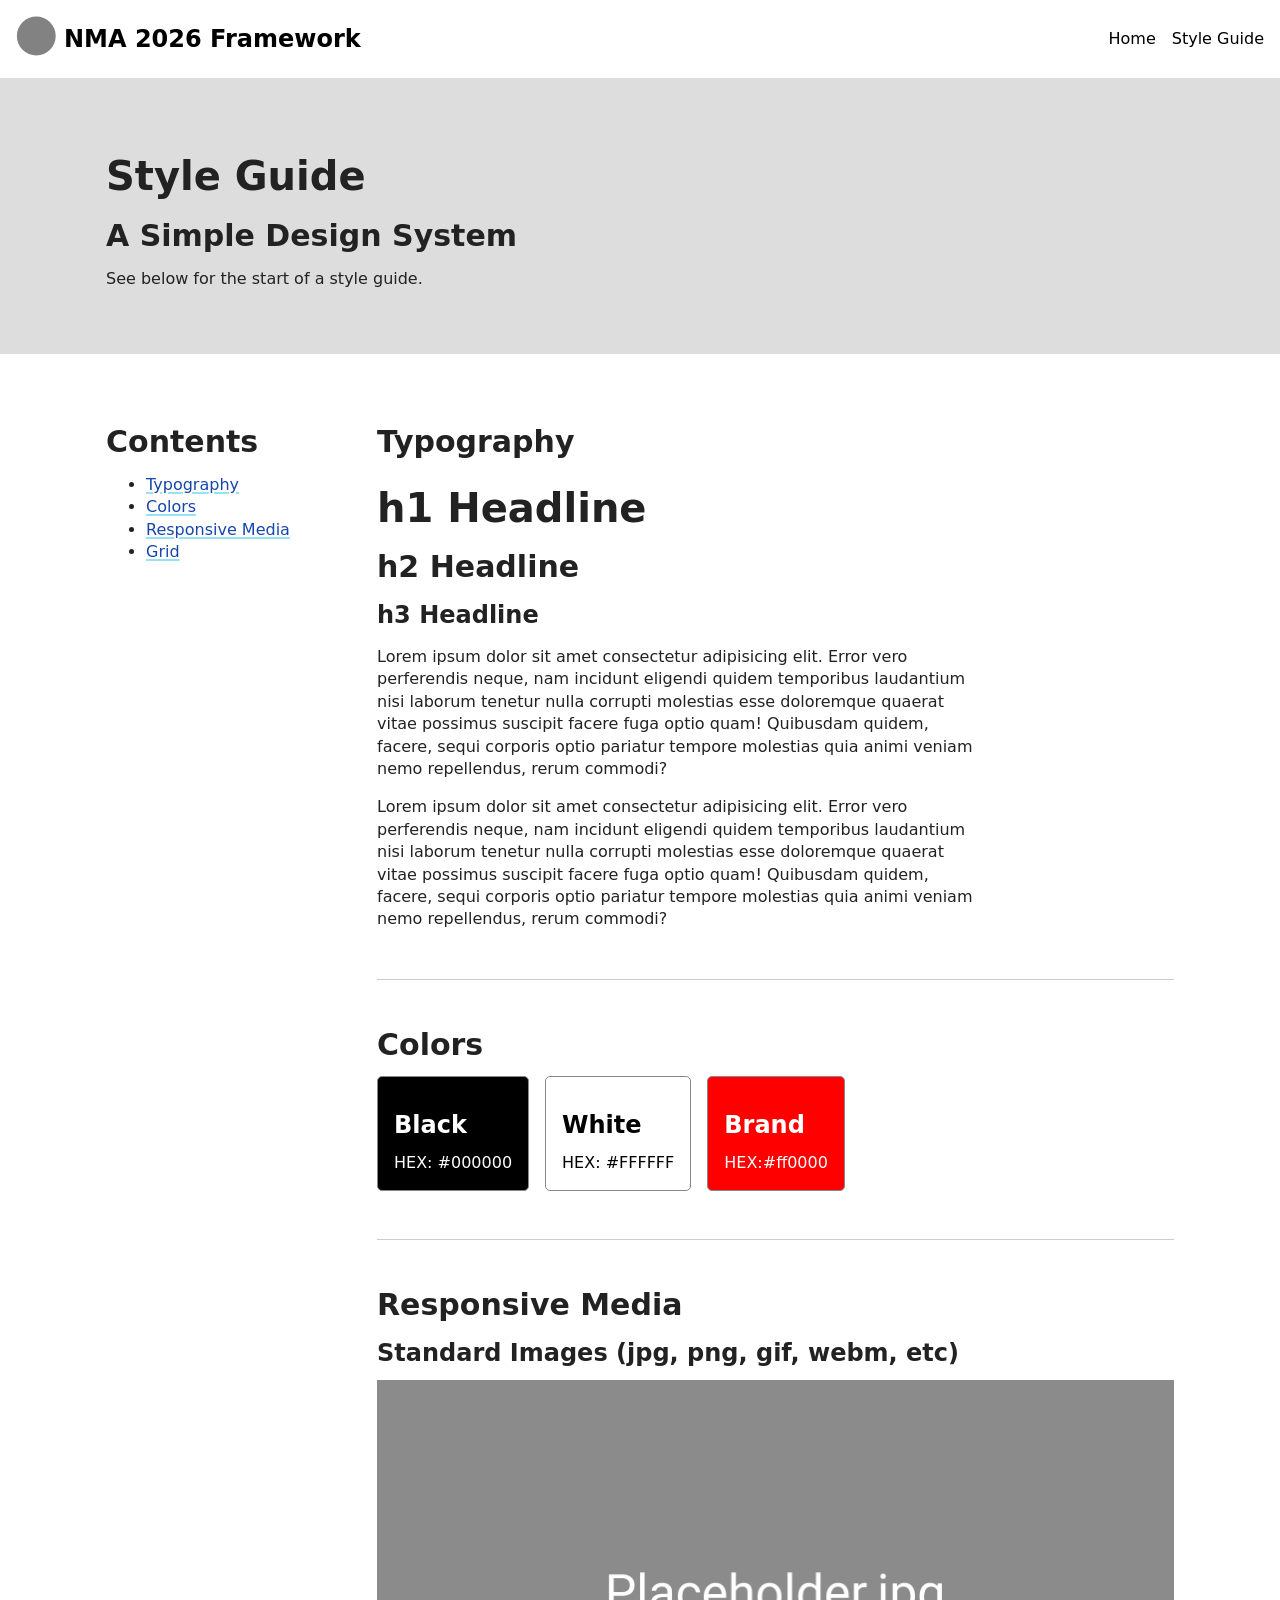
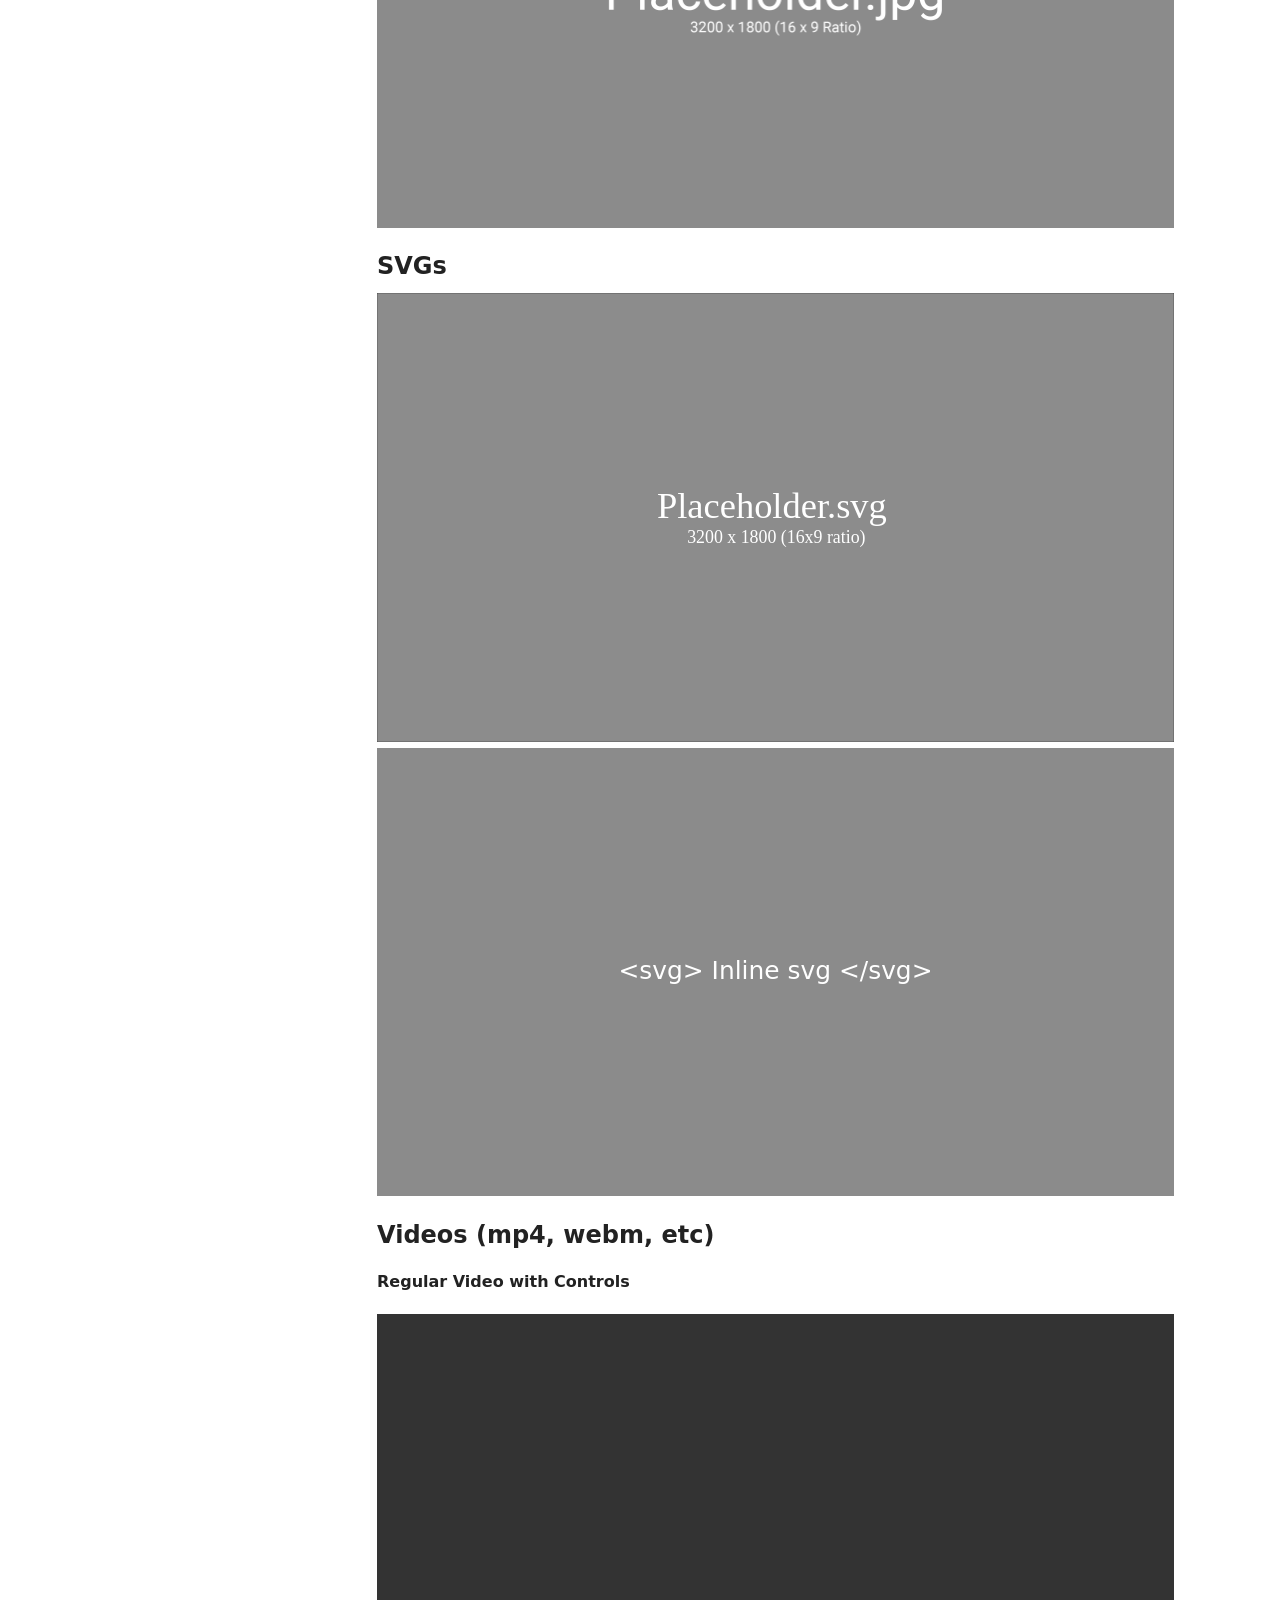
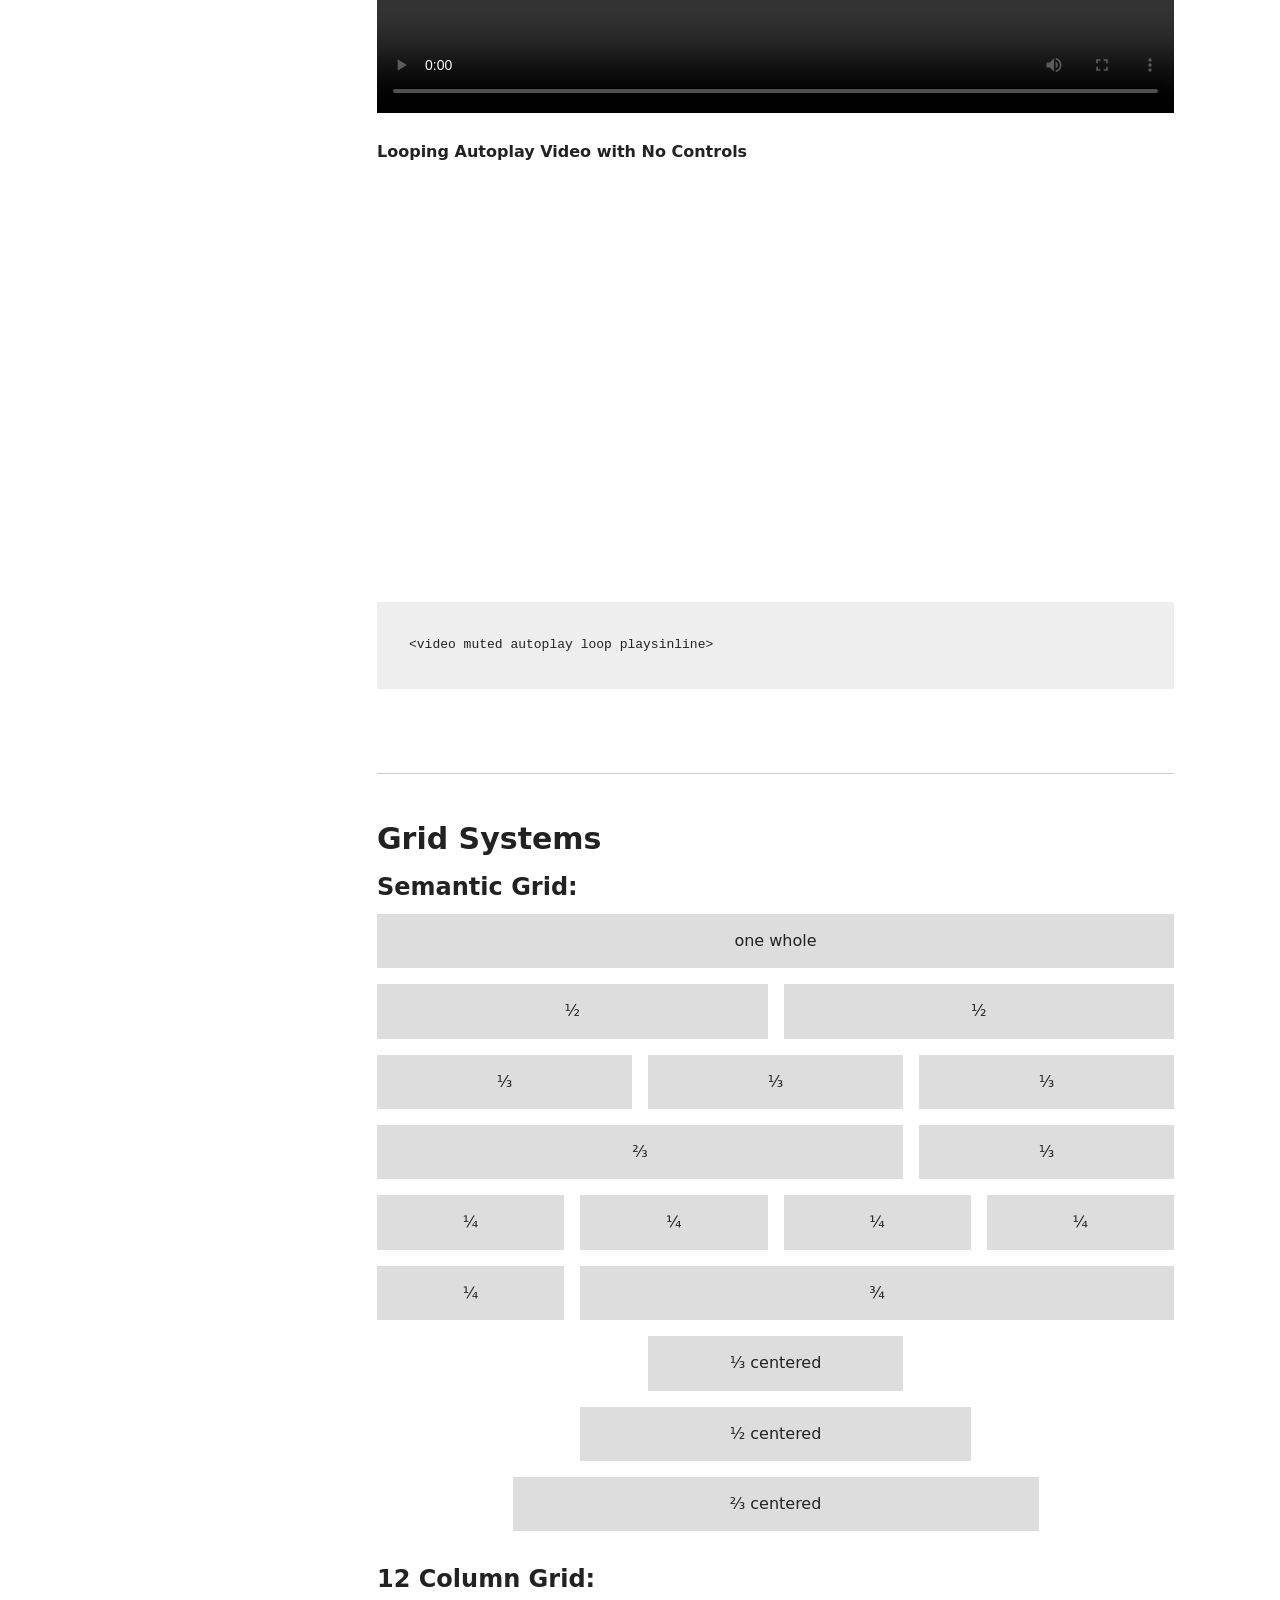
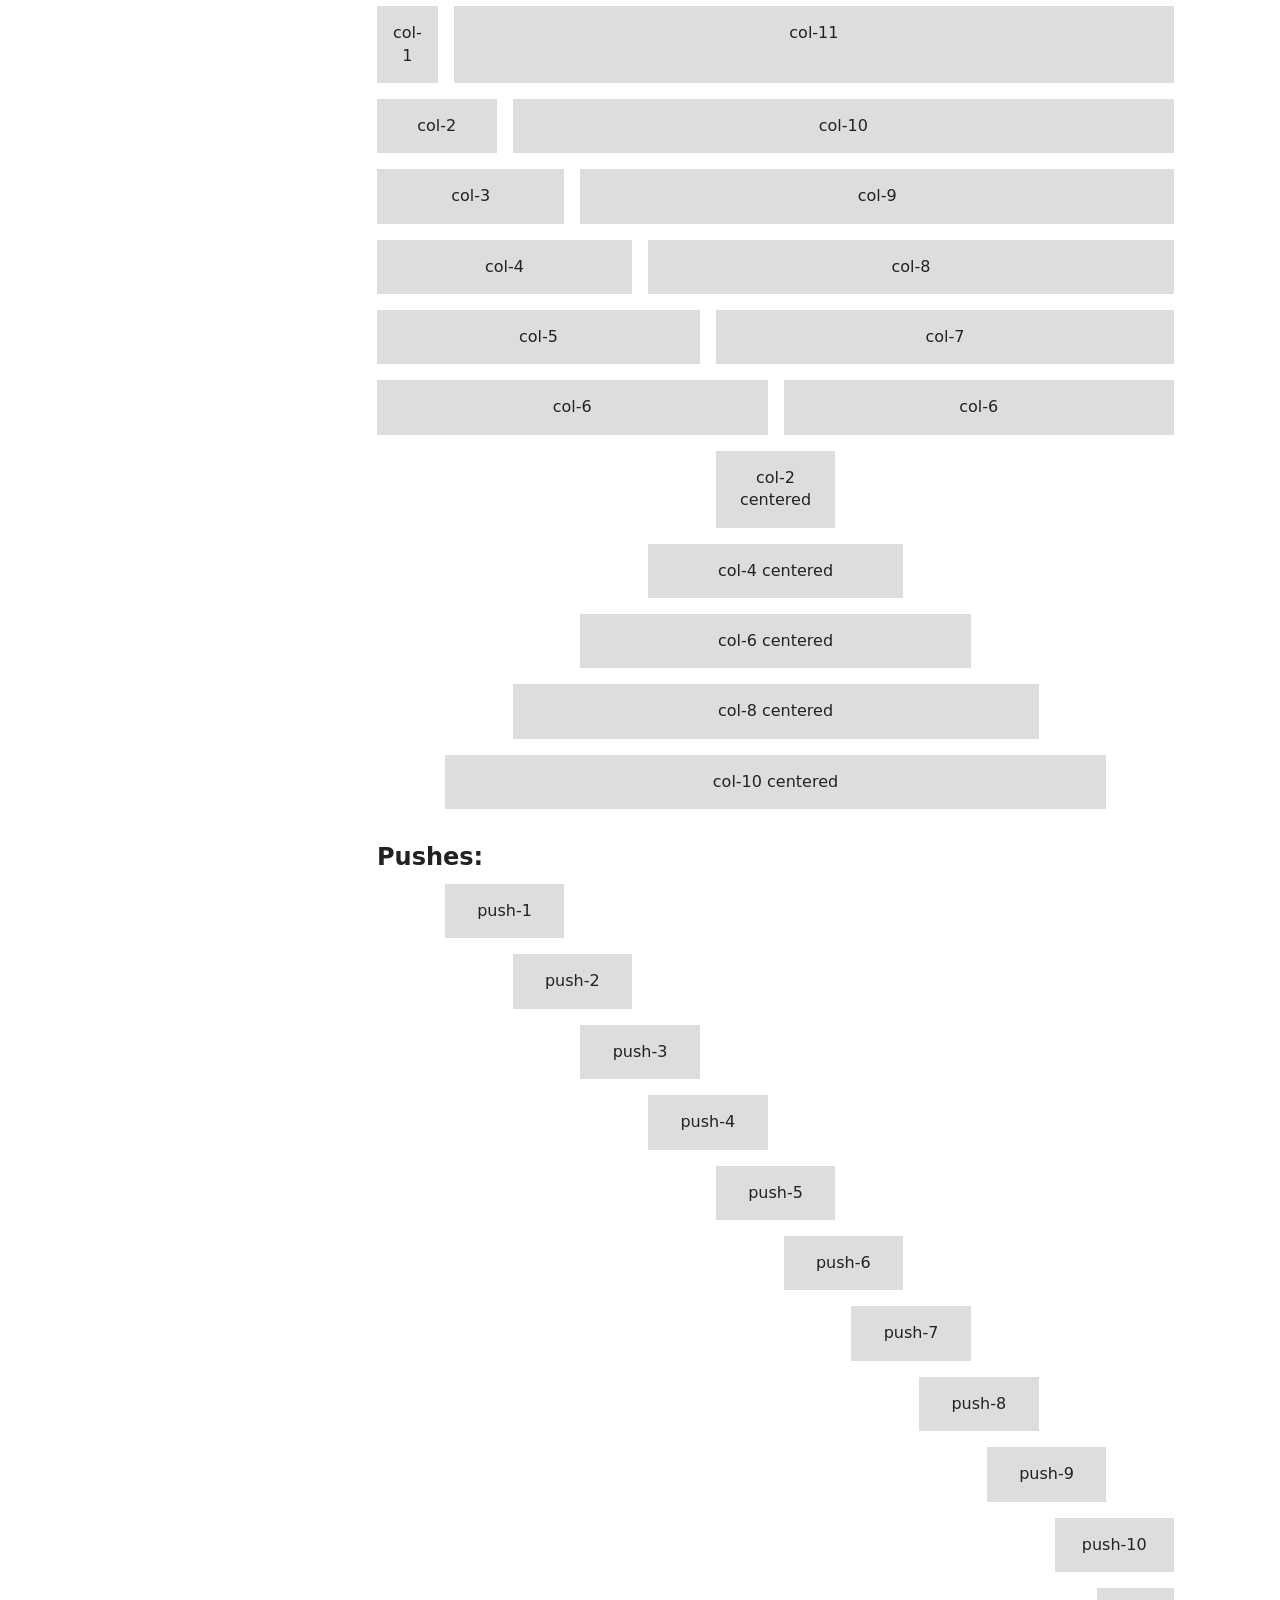
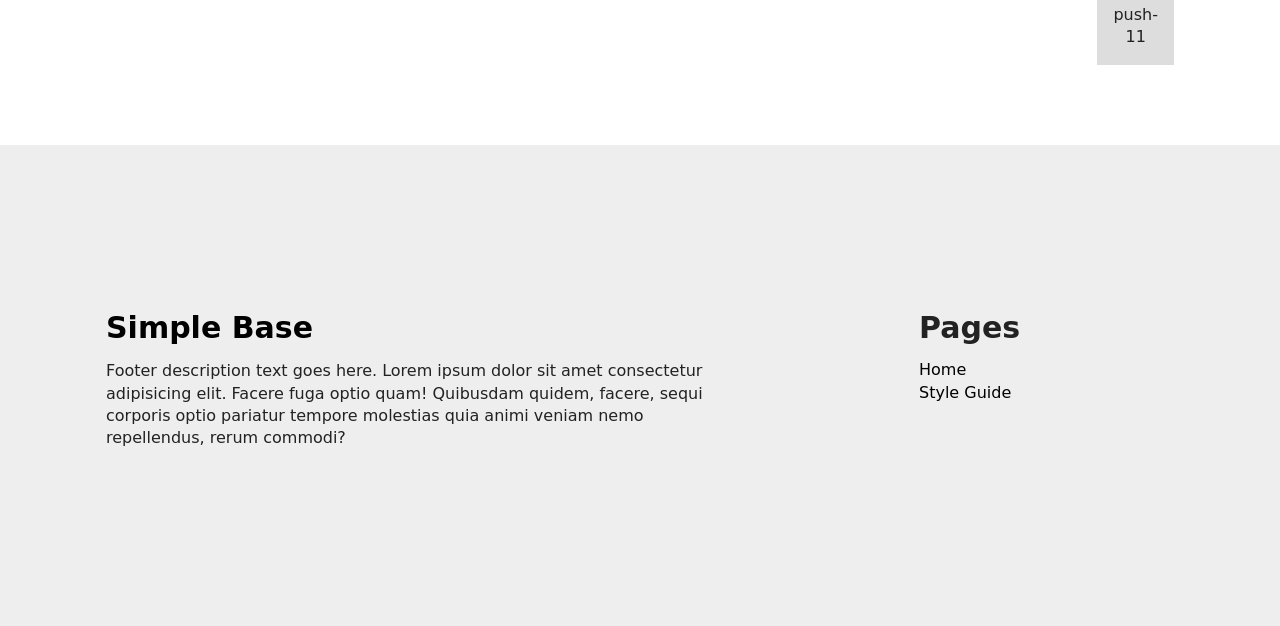
==== commit 67b07a3e: "sped up splash screen" ====
--- a/styleguide.html
+++ b/styleguide.html
@@ -12,16 +12,17 @@
 
 </head>
 
-<body>
+<body class="page-about">
 
     <site-header></site-header>
 
     <main>
         <section class="hero">
             <div class="container">
-                <h1>Style Guide</h1>
-                <h2>A Simple Design System</h2>
-                <p>See below for the start of a style guide.</p>
+                <h1 class="fade-in-from-left" style="--animation-delay: 0.5s;">Style Guide</h1>
+                <h2 class="fade-in-from-left" style="--animation-delay: 0.6s;">A Simple Design System</h2>
+                <p class="fade-in-from-left" style="--animation-delay: 0.7s;">See below for the start of a style guide.
+                </p>
             </div>
         </section>
 
@@ -92,8 +93,7 @@
                                     <li>HEX: #FFFFFF</li>
                                 </ul>
                             </div>
-                            <div class="card animate-on-scroll"
-                                style="--card-background-color: #f00; --card-text-color: #fff;">
+                            <div class="card" style="--card-background-color: #f00; --card-text-color: #fff;">
                                 <h3>Brand</h3>
                                 <ul>
                                     <li>HEX:#ff0000</li>
--- a/css/style.css
+++ b/css/style.css
@@ -51,4 +51,7 @@
 
 /* -----------------------------------------------*/
 /* ------------- CUSTOM STYLES -------------------*/
-/* -----------------------------------------------*/+/* -----------------------------------------------*/
+
+
+
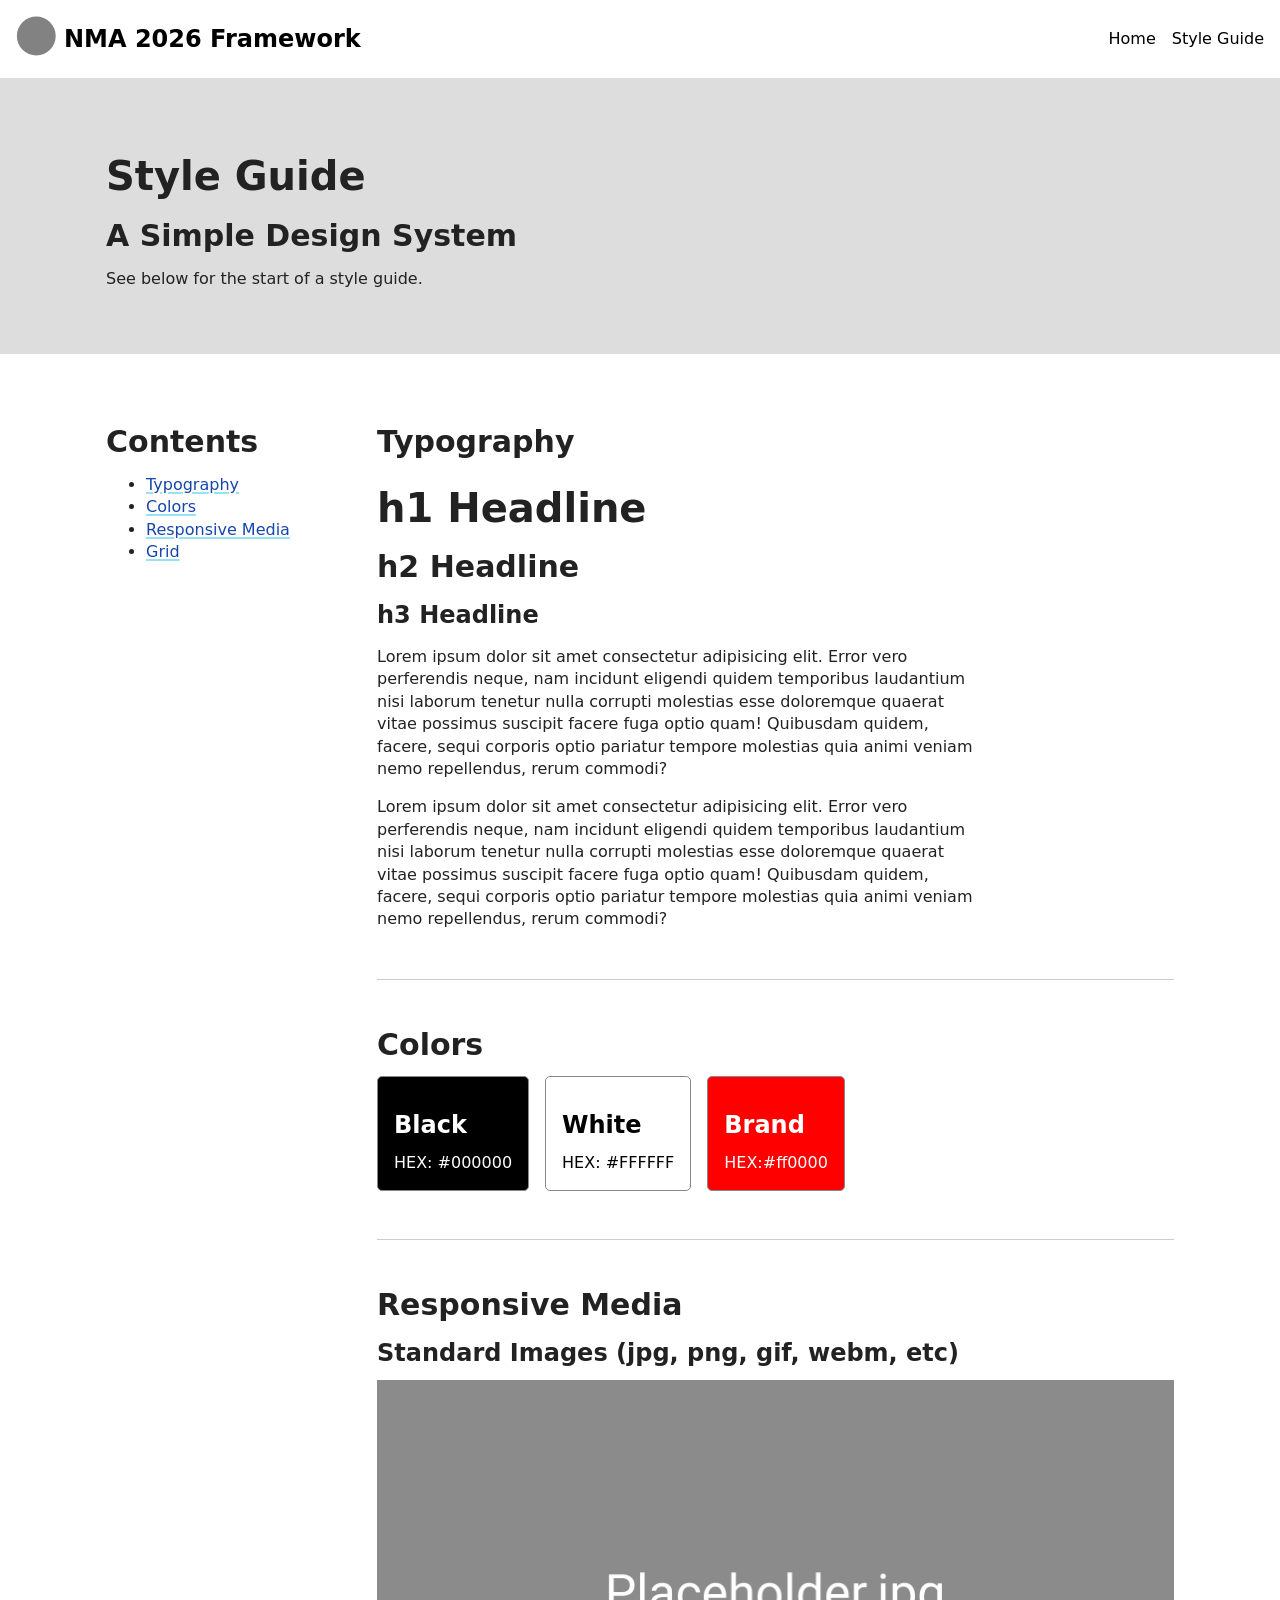
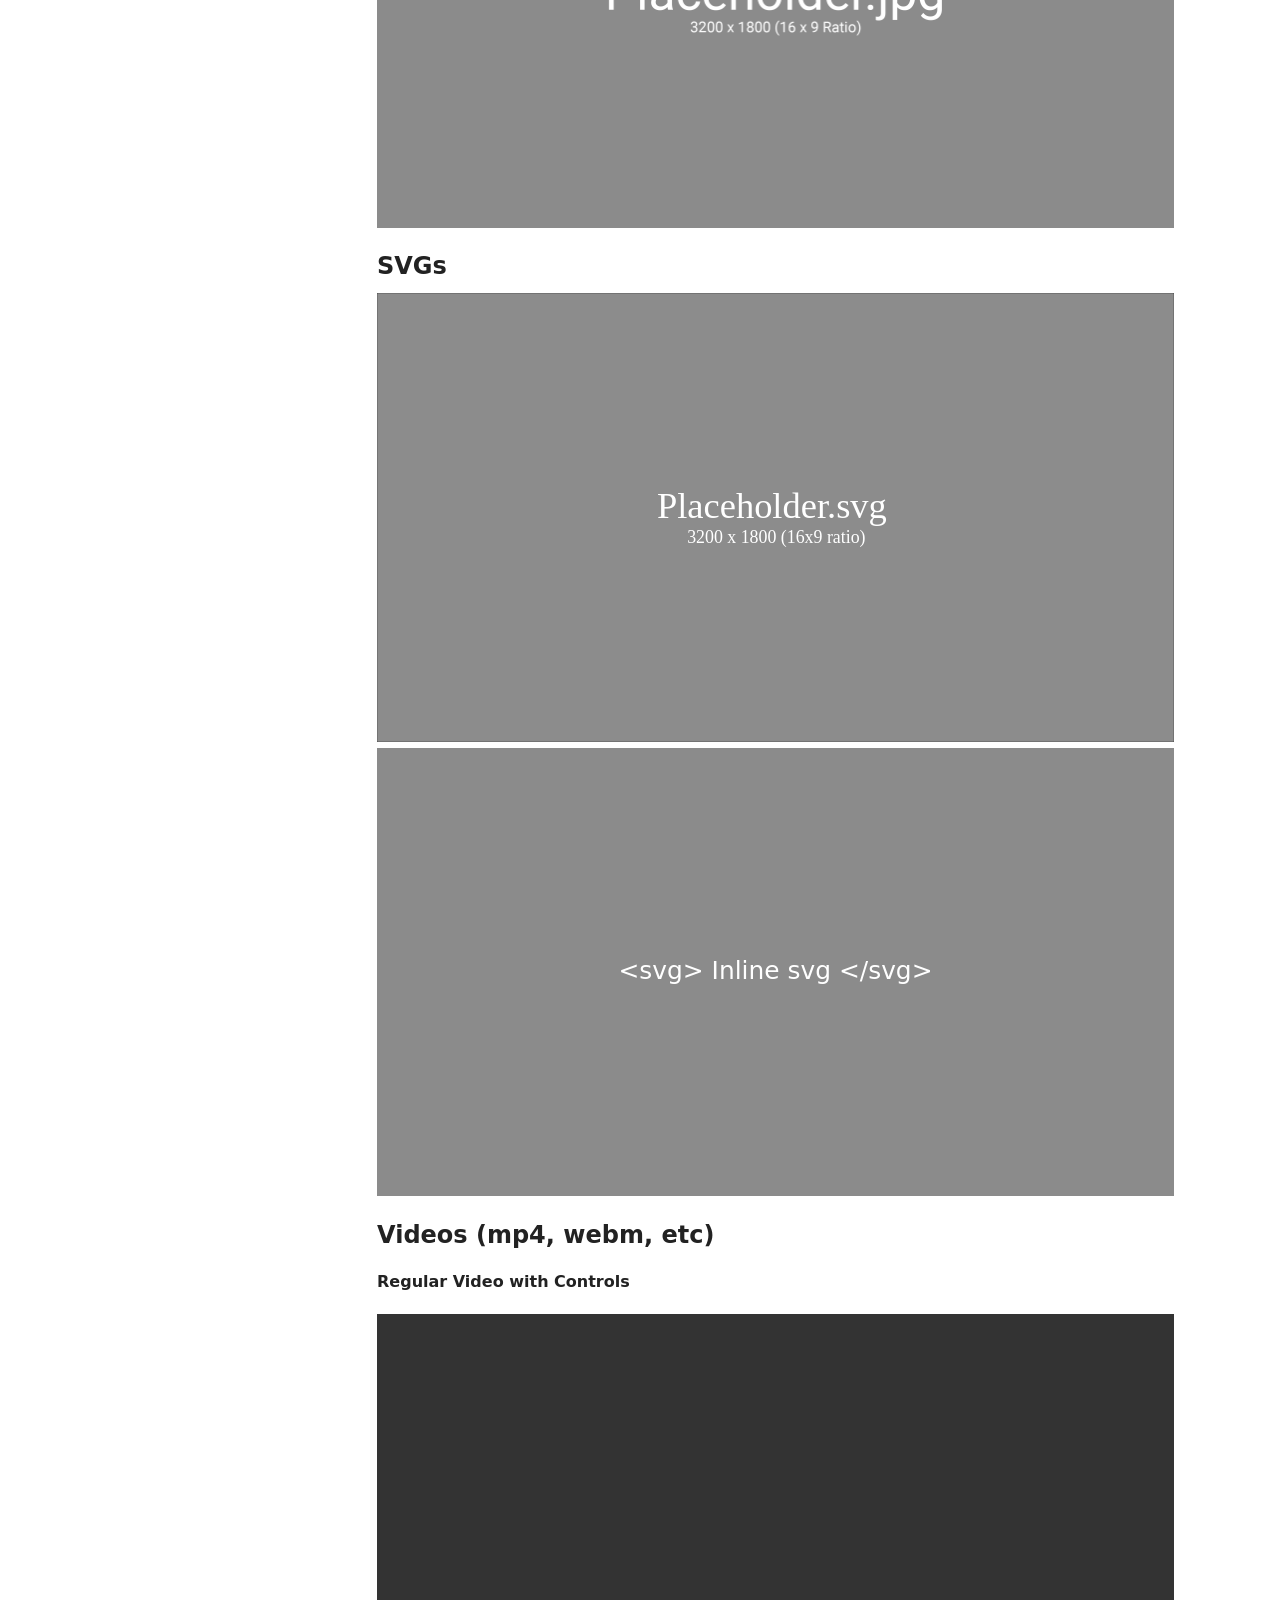
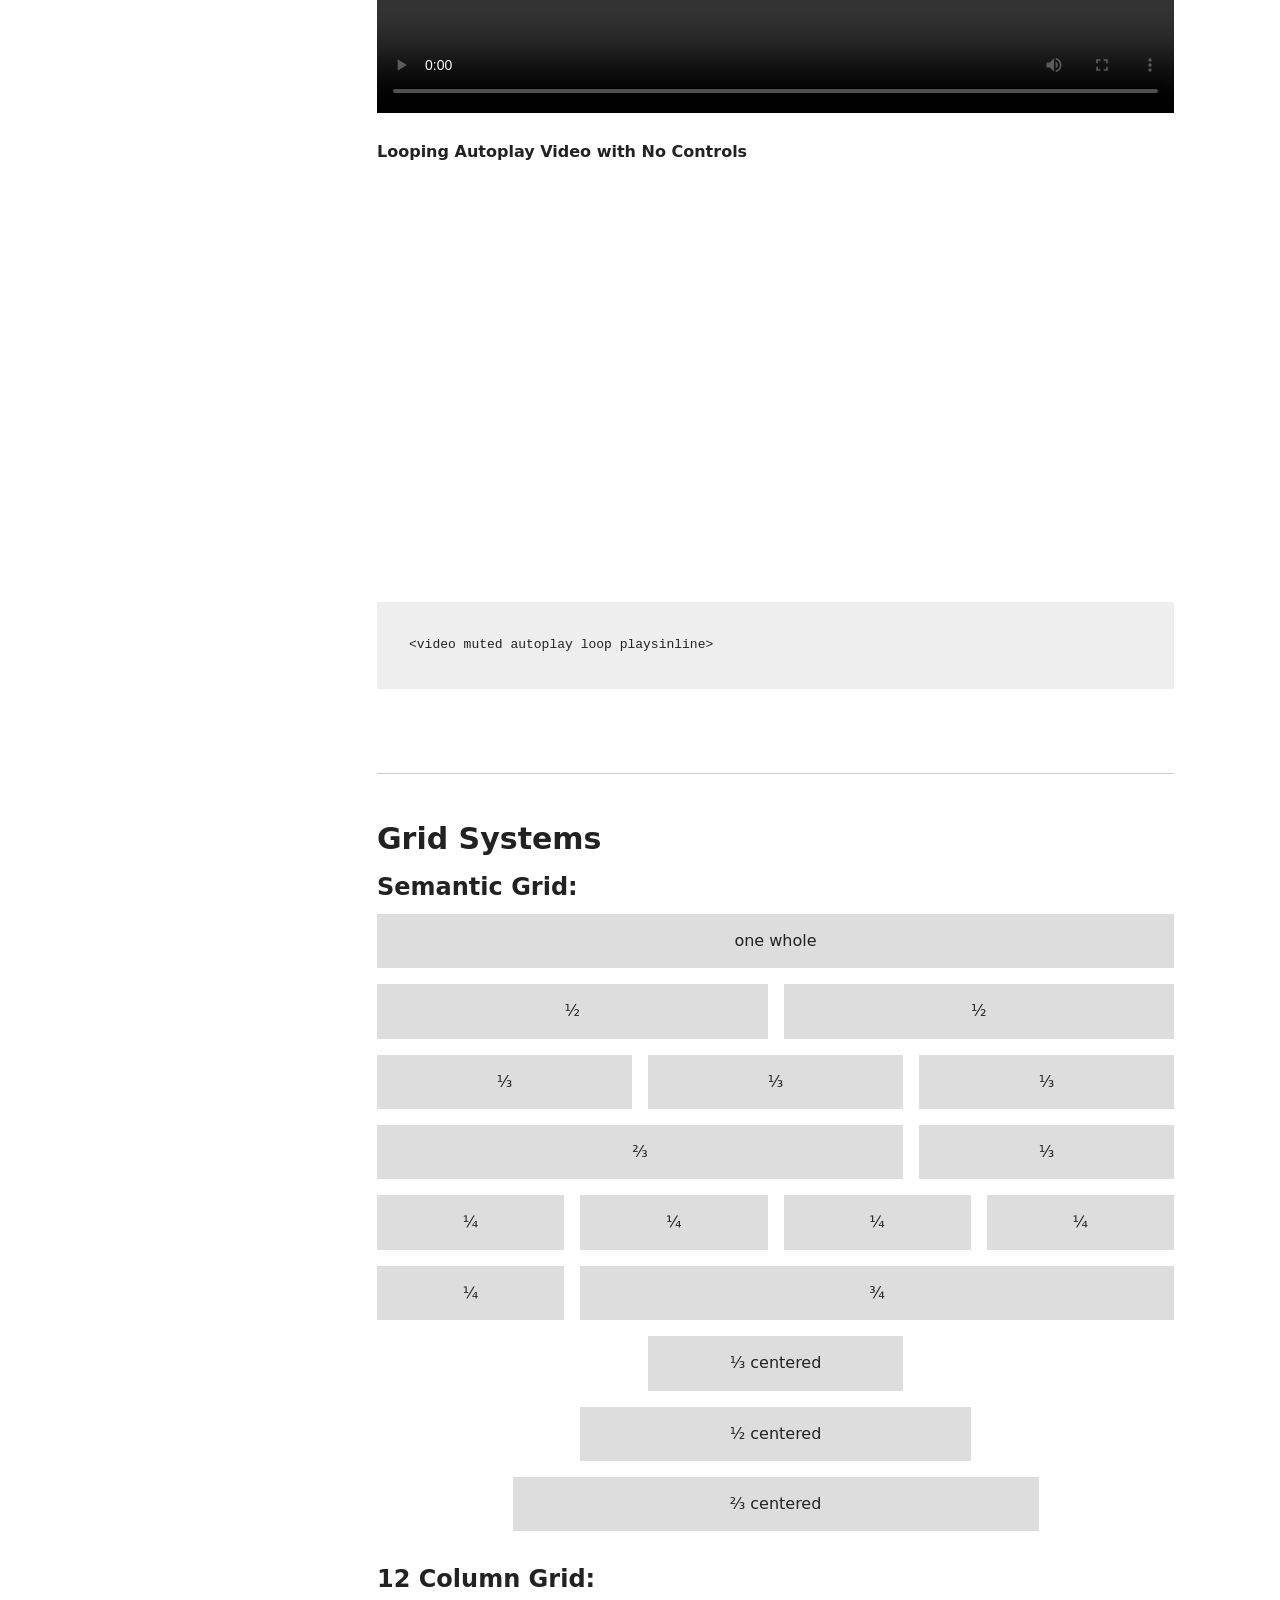
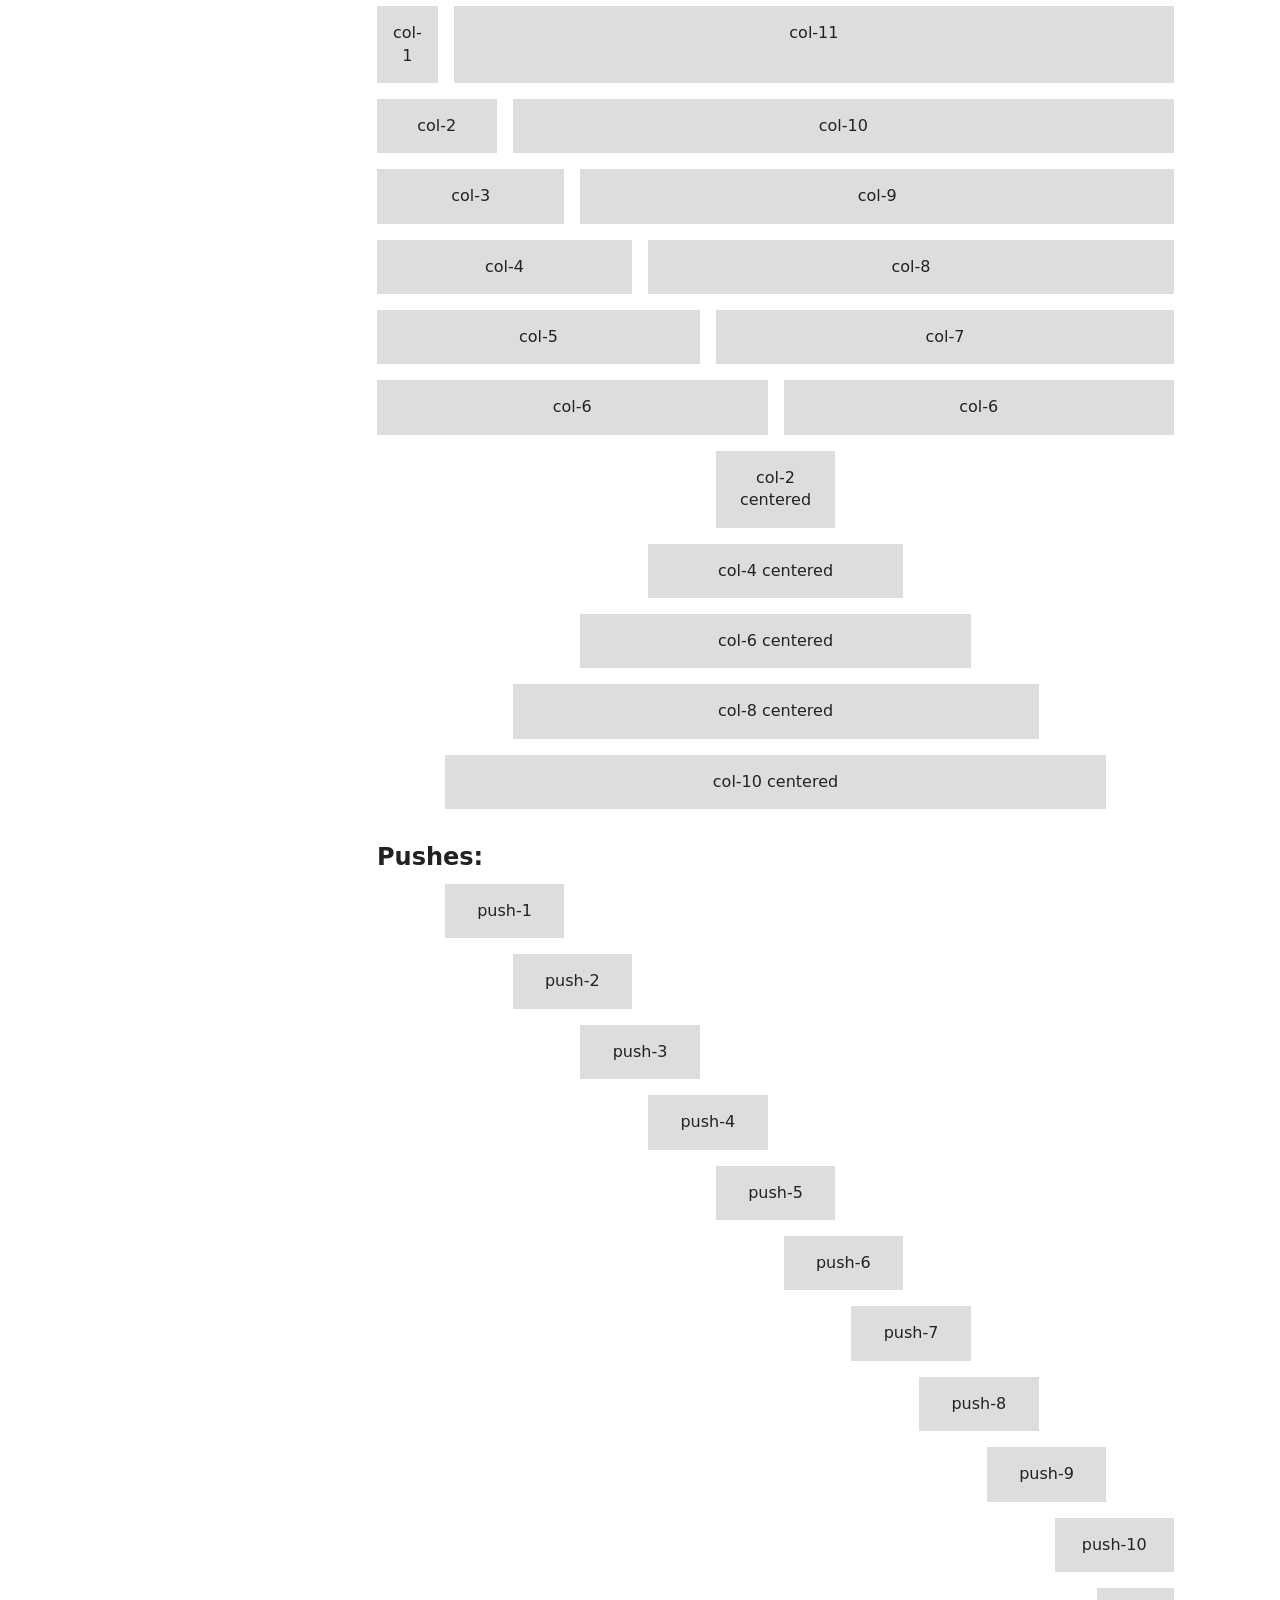
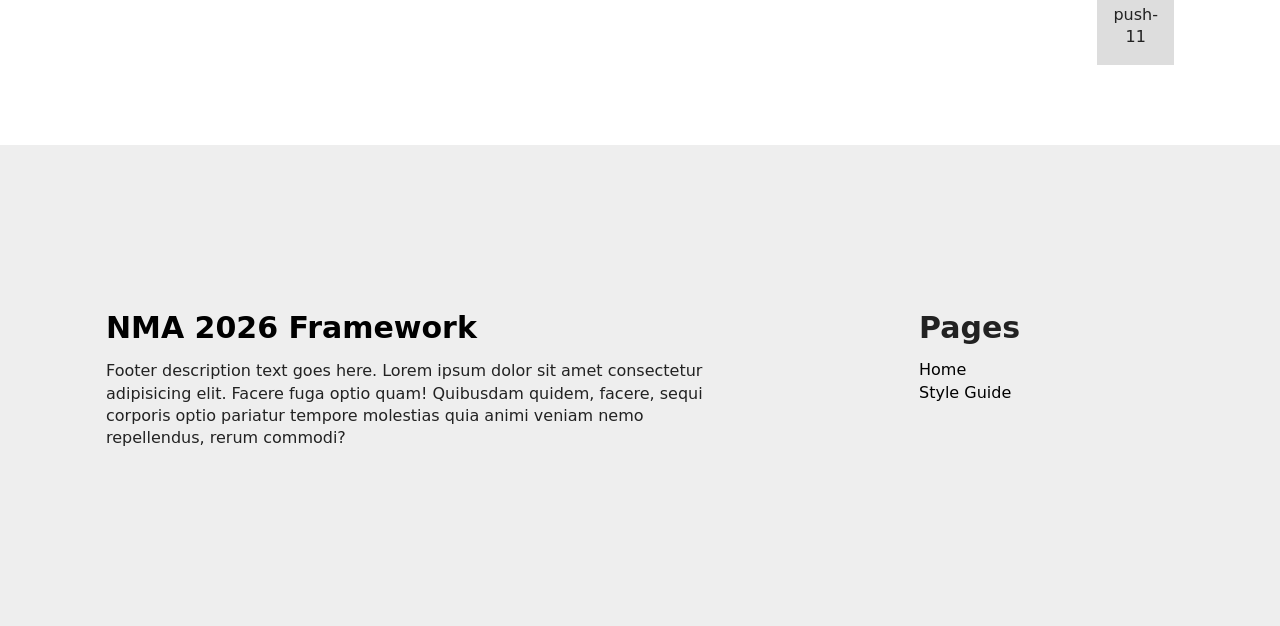
==== commit 0ca80d6b: "converted site footer to a web component" ====
--- a/styleguide.html
+++ b/styleguide.html
@@ -297,34 +297,9 @@
 
     </main>
 
-    <footer class="site-footer">
-        <div class="container">
-            <div class="row">
-                <div class="col-9">
-                    <div class="footer-about">
-                        <h2><a href="index.html">Simple Base</a></h2>
-                        <p>Footer description text goes here. Lorem ipsum dolor sit amet consectetur adipisicing elit.
-                            Facere
-                            fuga
-                            optio quam! Quibusdam quidem, facere, sequi corporis optio pariatur
-                            tempore
-                            molestias quia animi veniam nemo repellendus, rerum commodi?</p>
-                    </div>
-                </div>
-                <div class="col-3">
-                    <h2>Pages</h2>
-                    <nav class="footer-nav">
-                        <ul>
-                            <li><a href="index.html">Home</a></li>
-                            <li><a href="styleguide.html">Style Guide</a></li>
-                        </ul>
-                    </nav>
-                </div>
-            </div>
-
-
-        </div>
-    </footer>
+
+    <site-footer></site-footer>
+
 
     <!-- MAIN JS FILE -->
     <script src="js/script.js" type="module"></script>
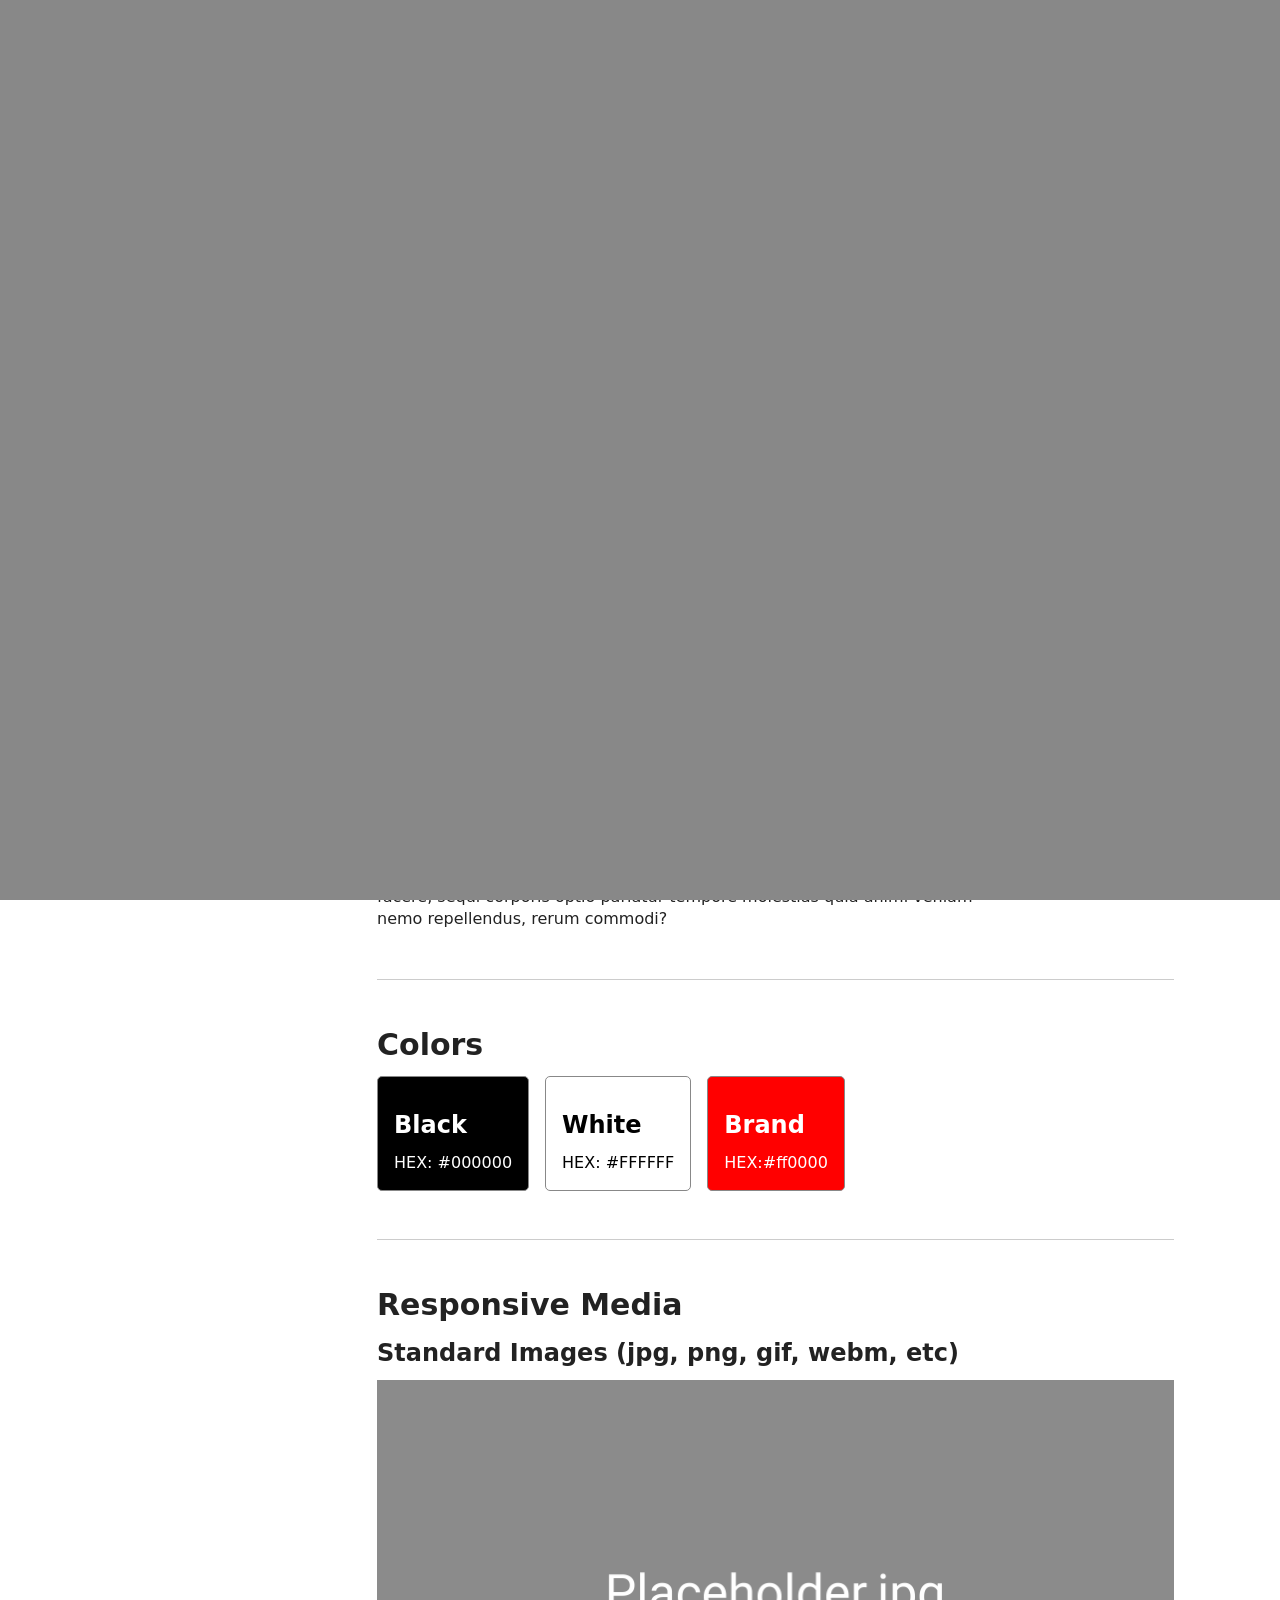
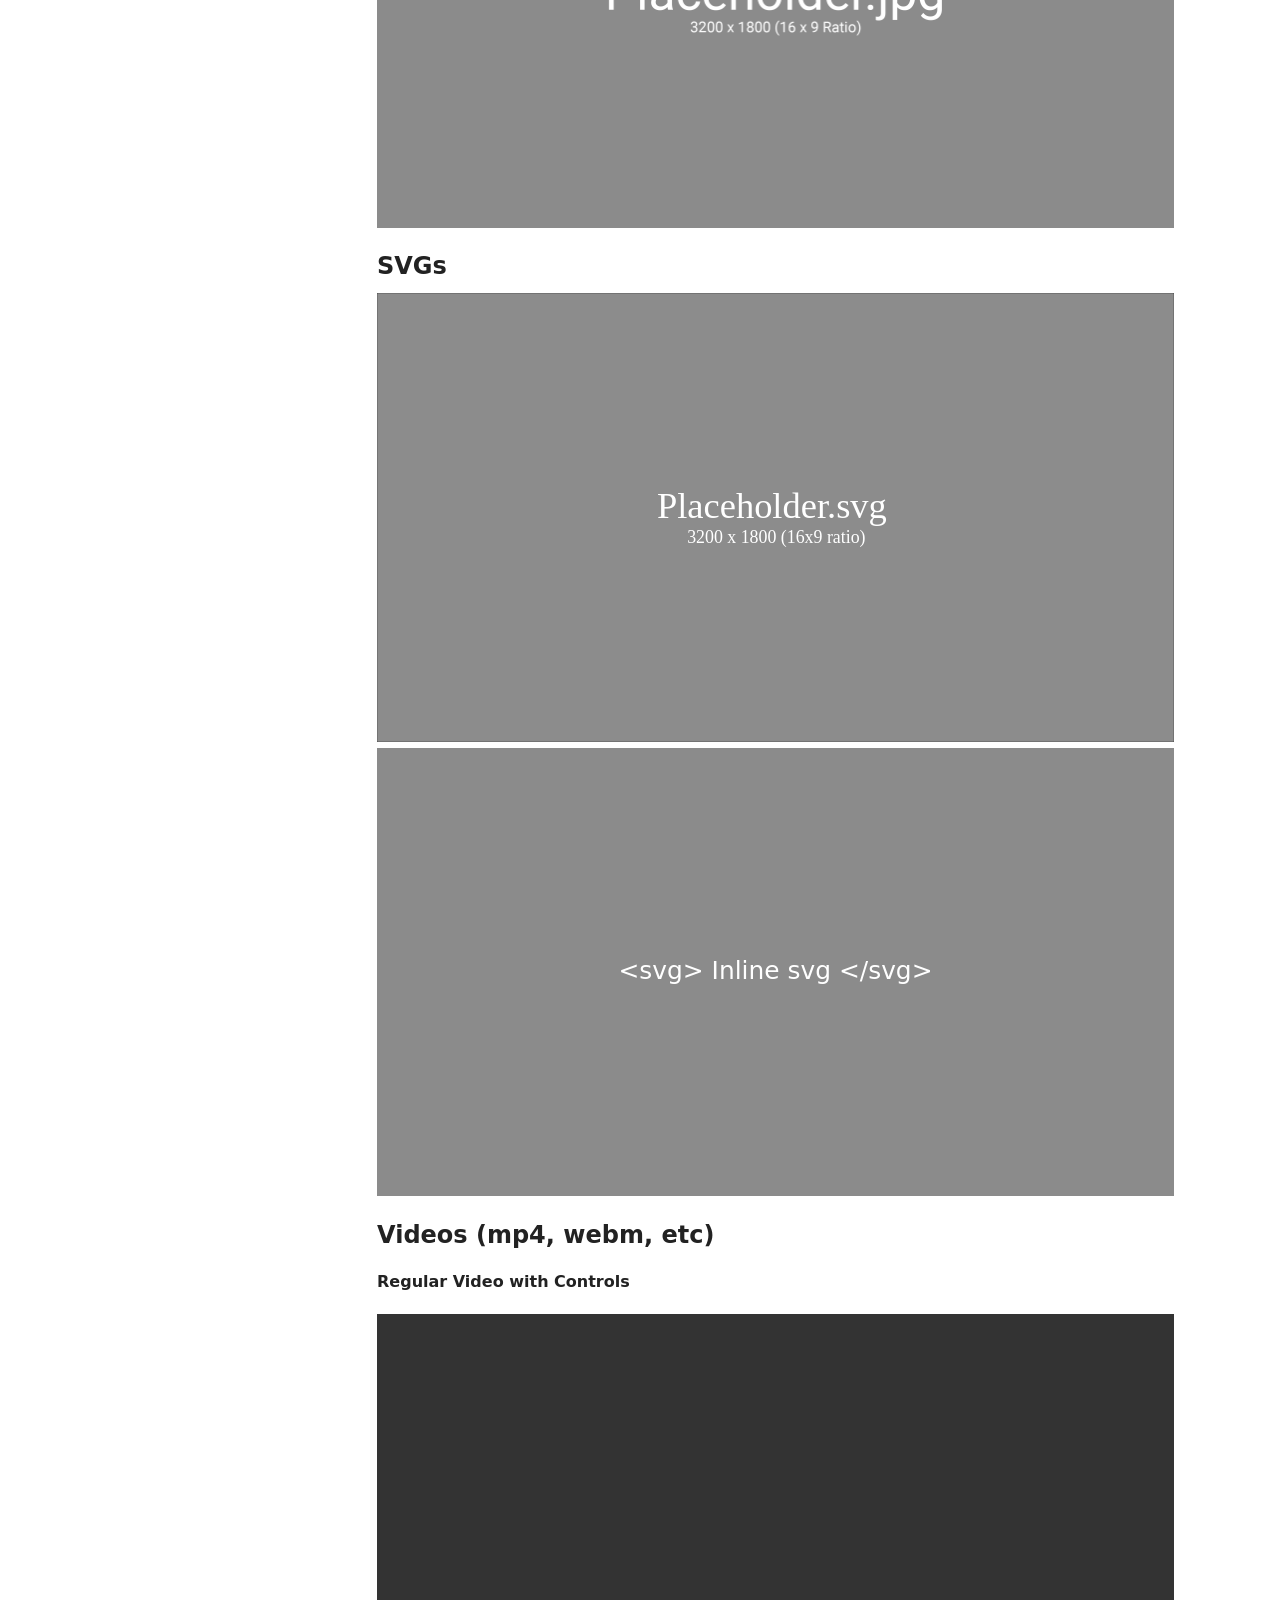
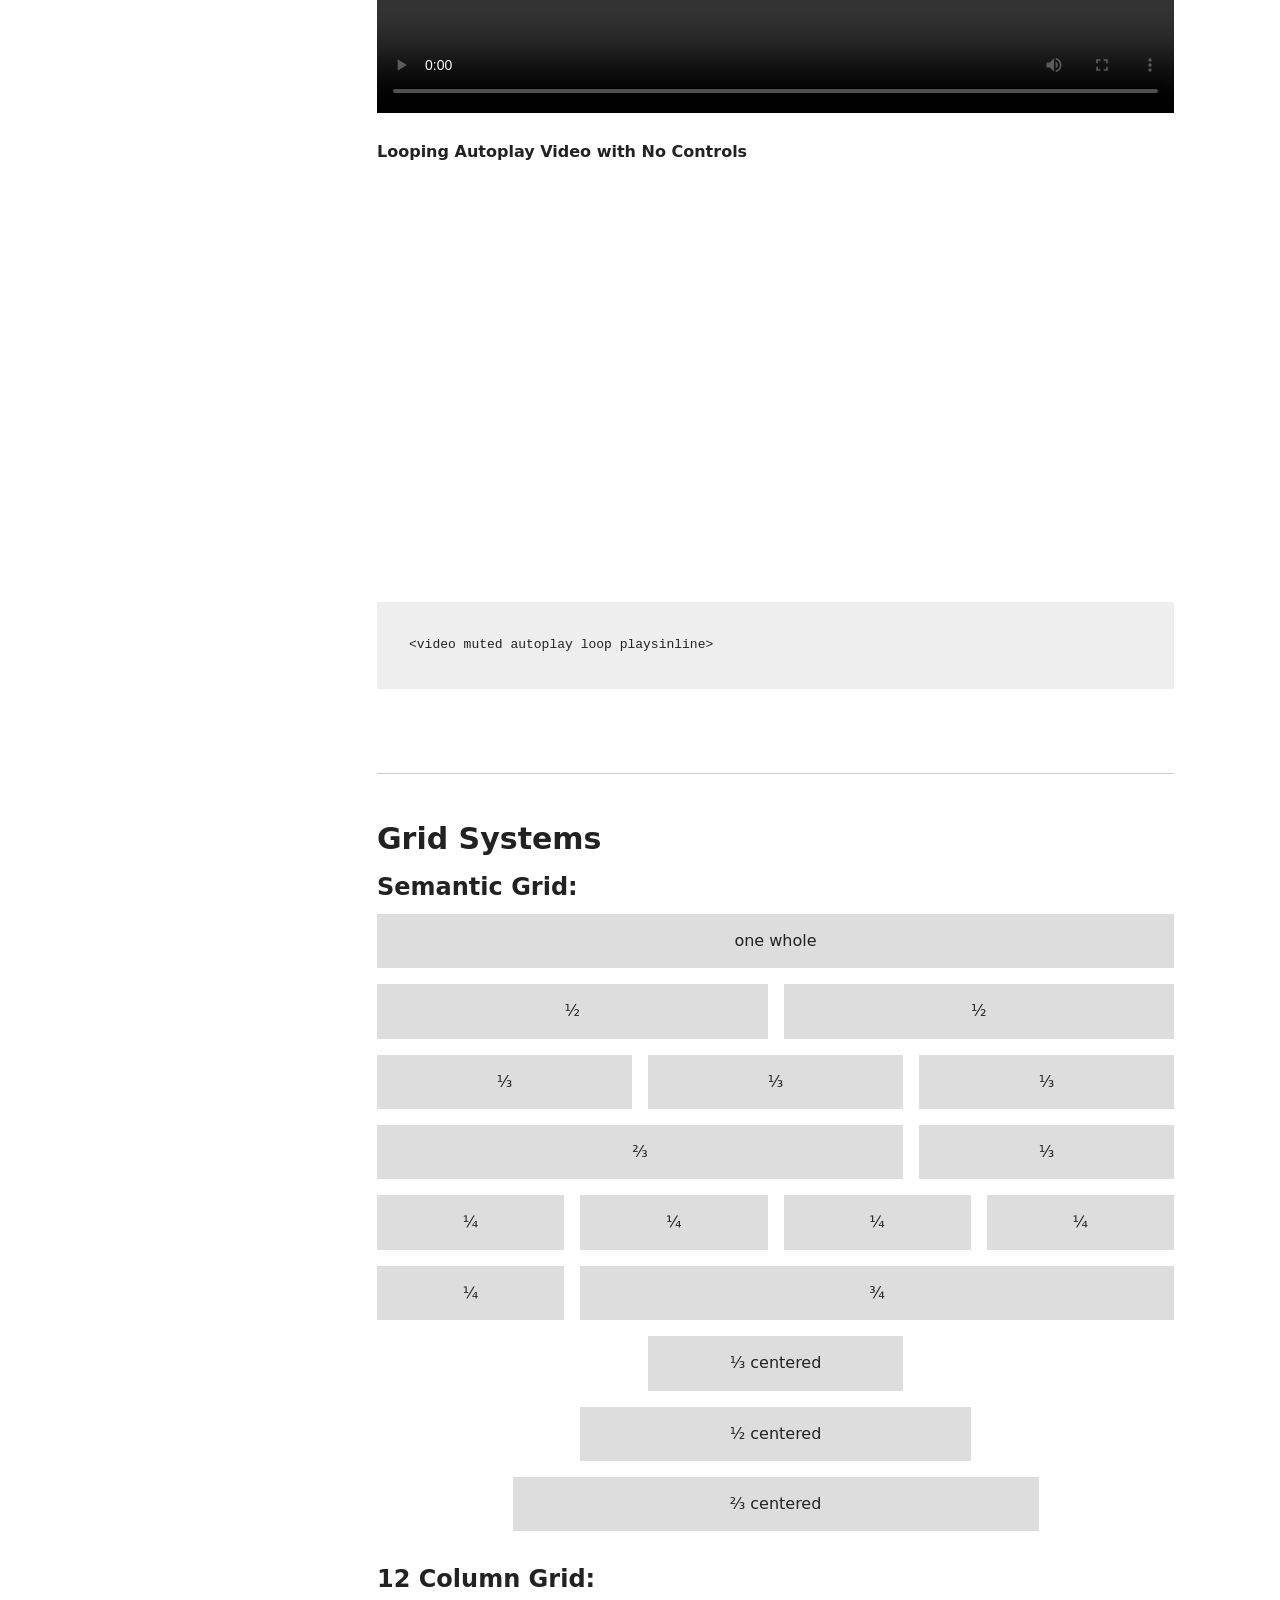
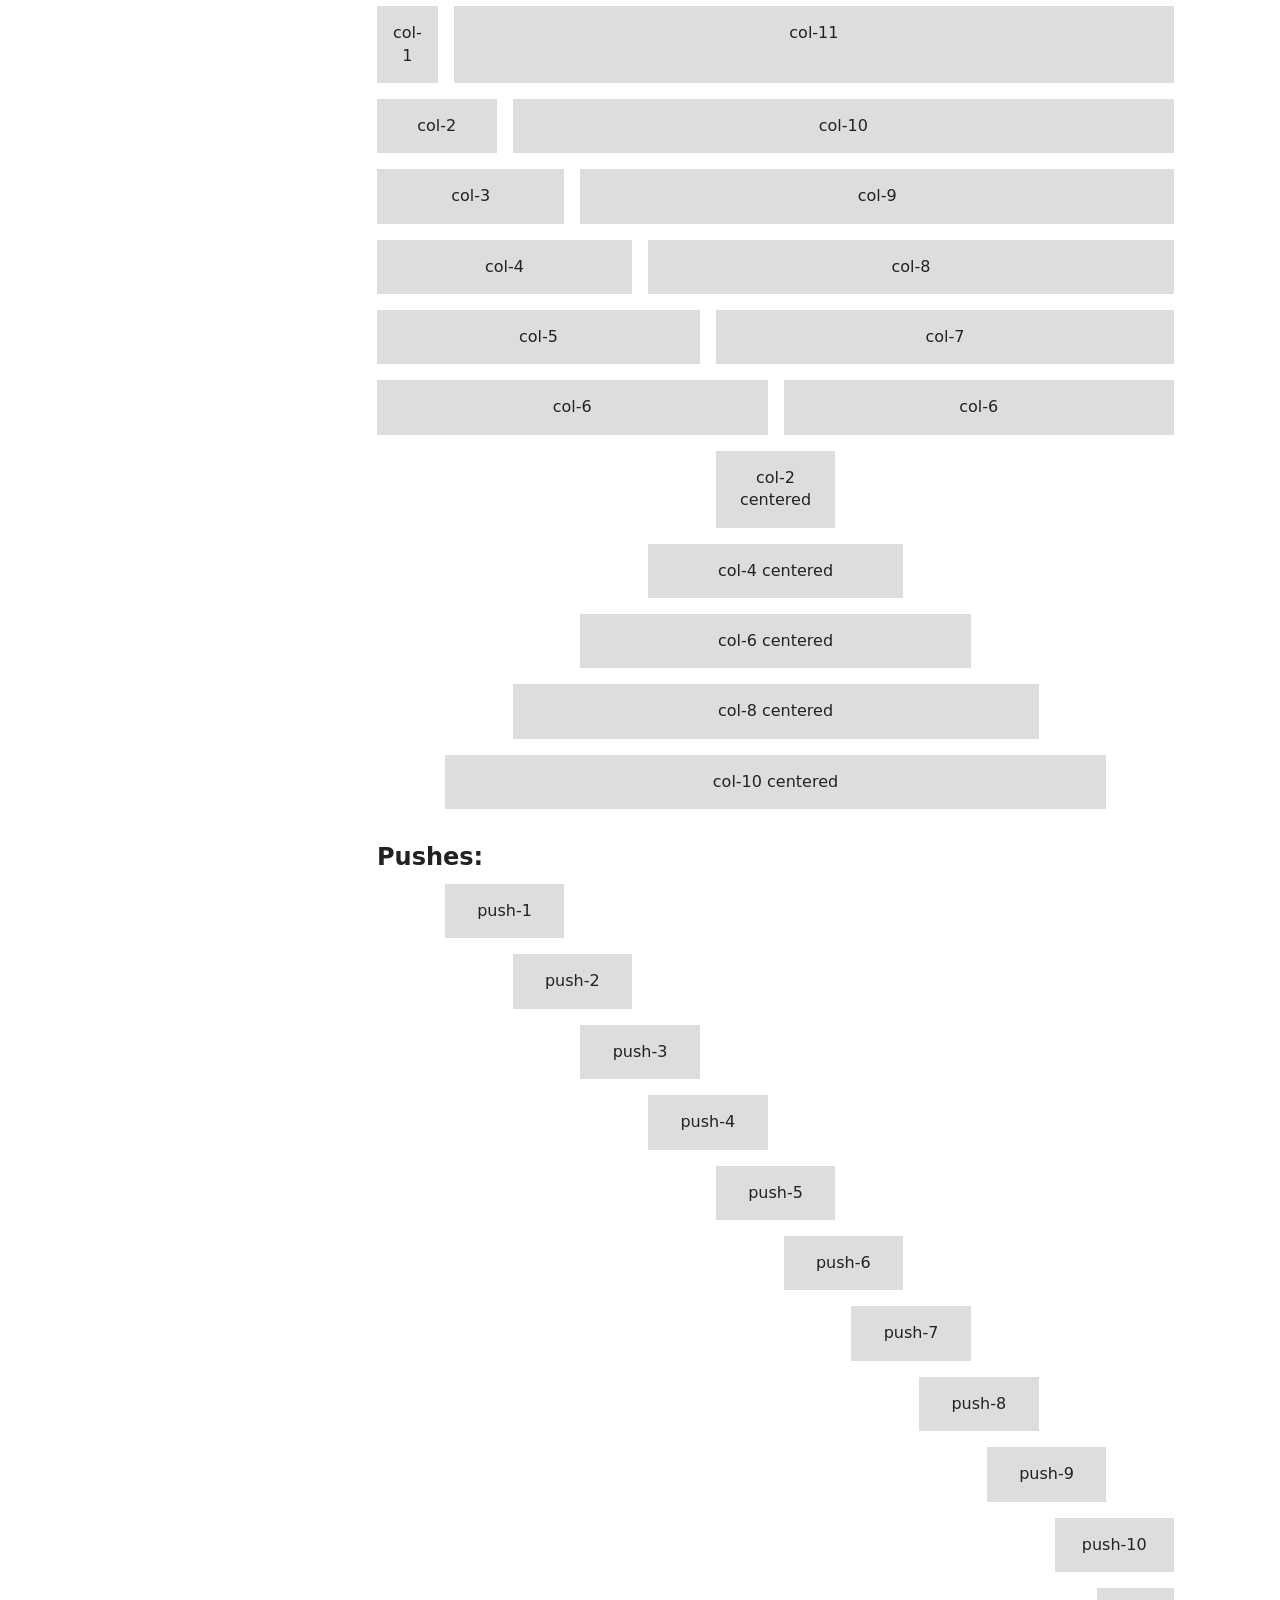
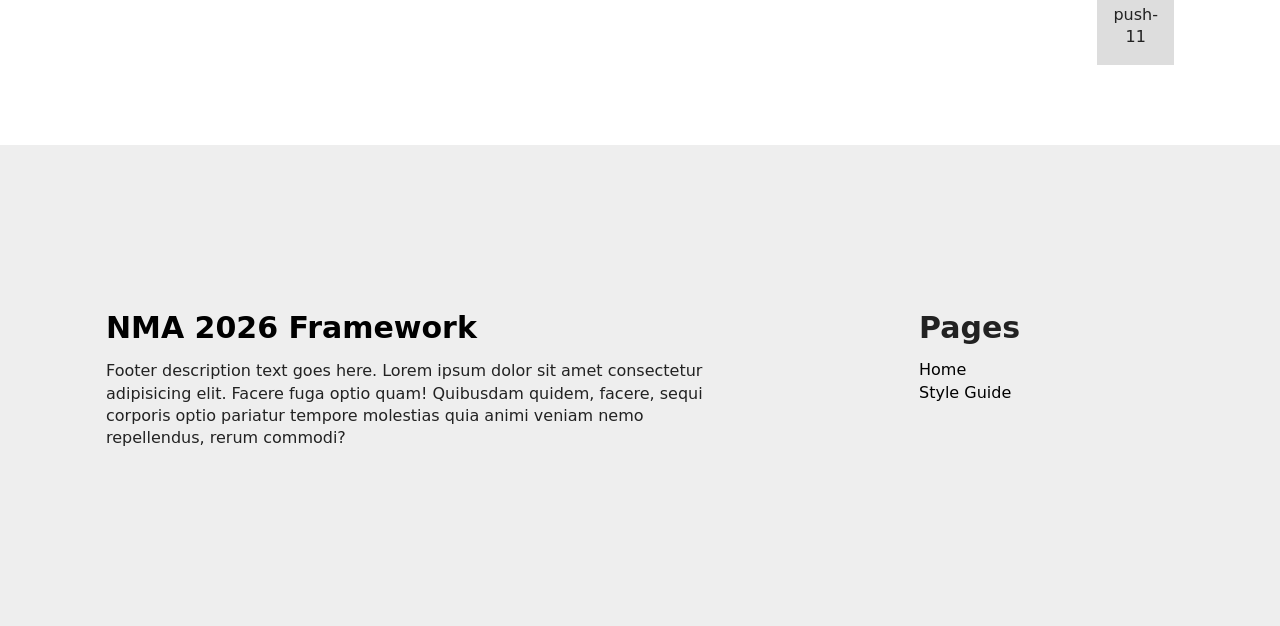
==== commit 73d8bf1b: "added on scroll wipe animated sections" ====
--- a/styleguide.html
+++ b/styleguide.html
@@ -17,7 +17,7 @@
     <site-header></site-header>
 
     <main>
-        <section class="hero">
+        <section class="hero animate-on-scroll">
             <div class="container">
                 <h1 class="fade-in-from-left" style="--animation-delay: 0.5s;">Style Guide</h1>
                 <h2 class="fade-in-from-left" style="--animation-delay: 0.6s;">A Simple Design System</h2>
